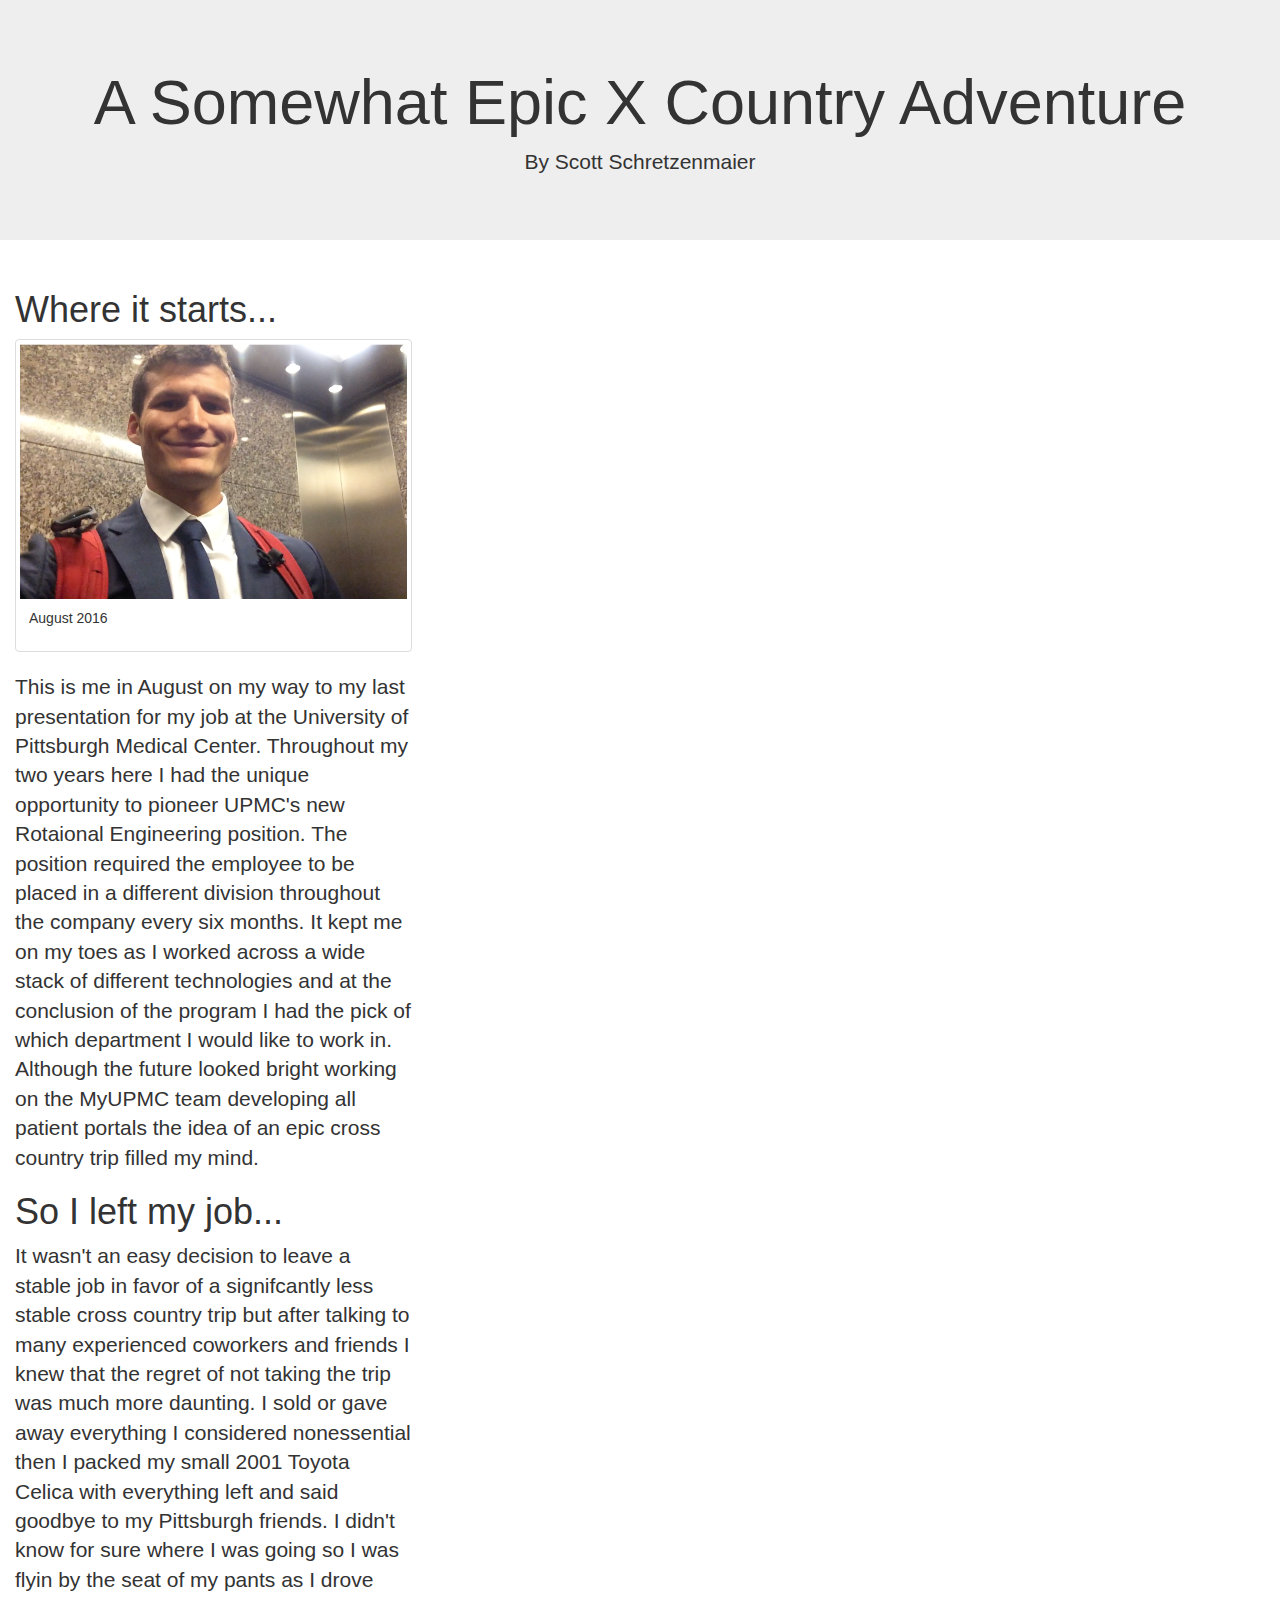
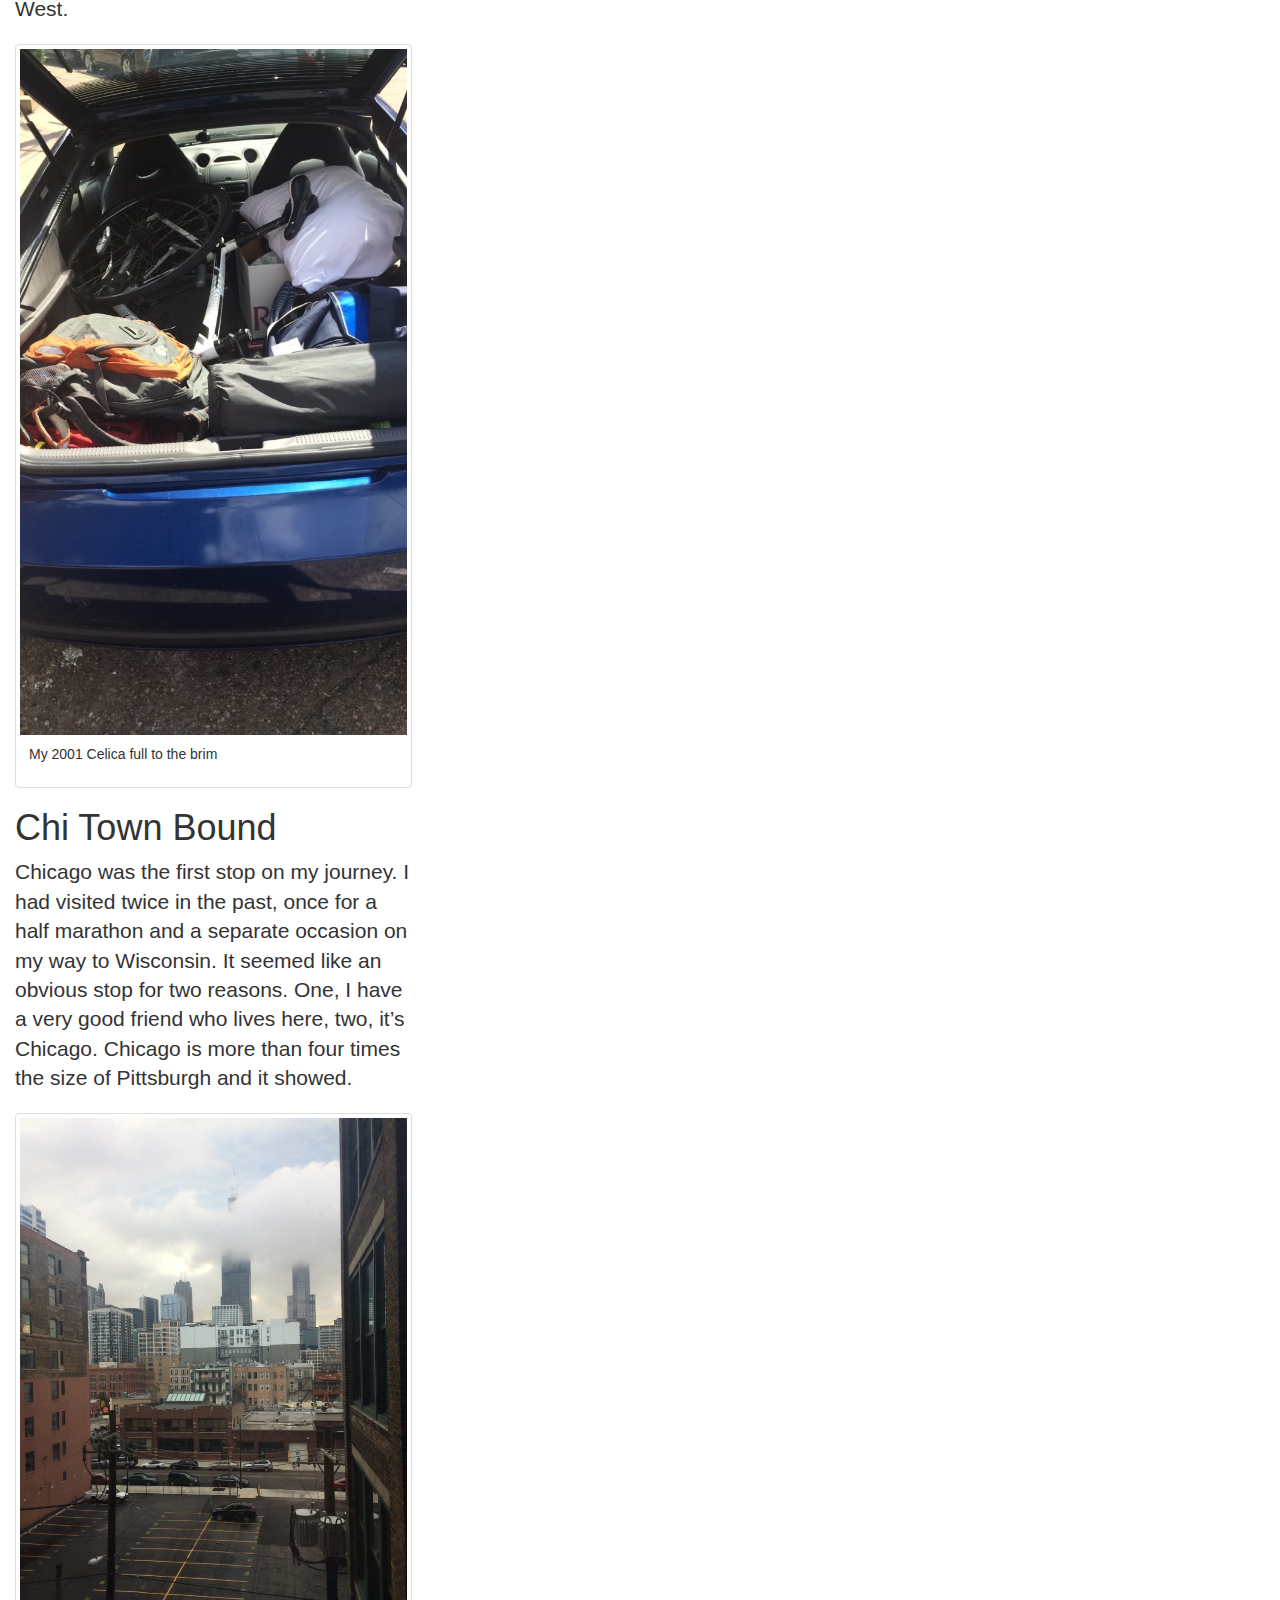
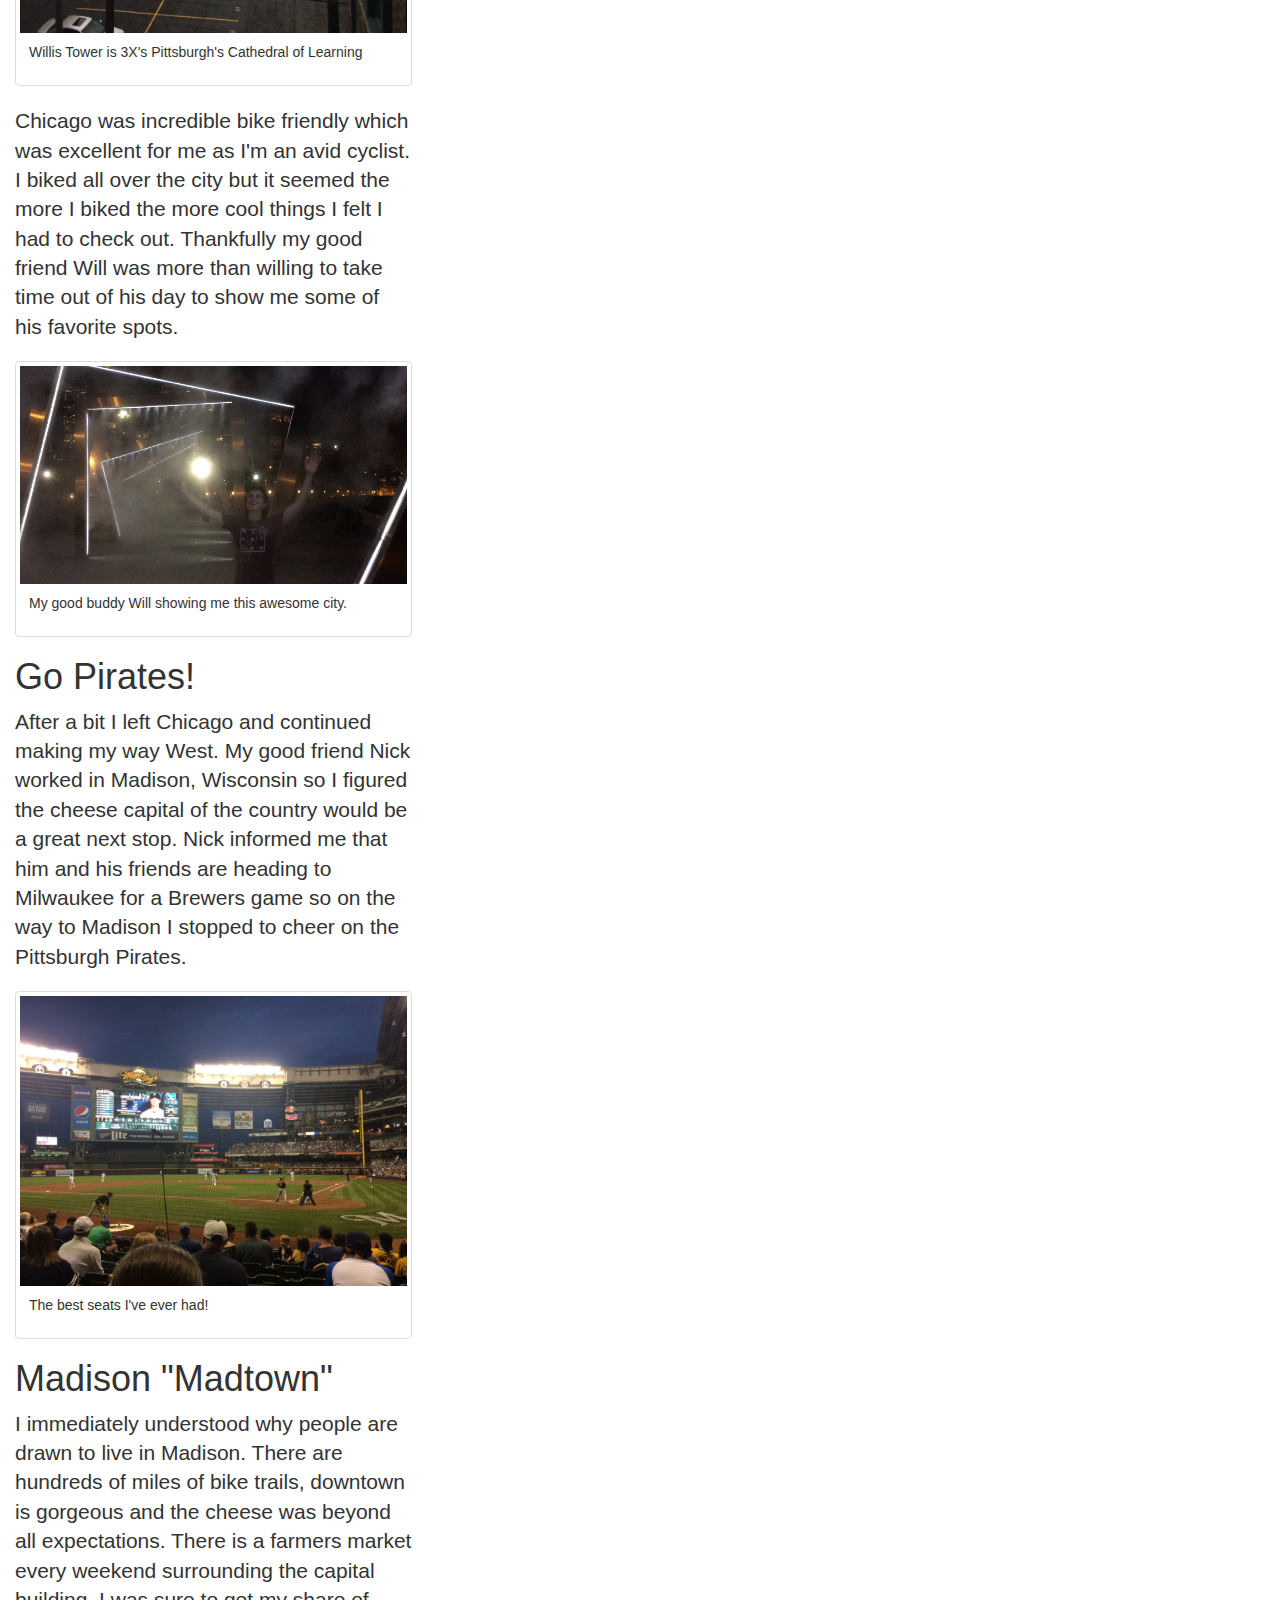
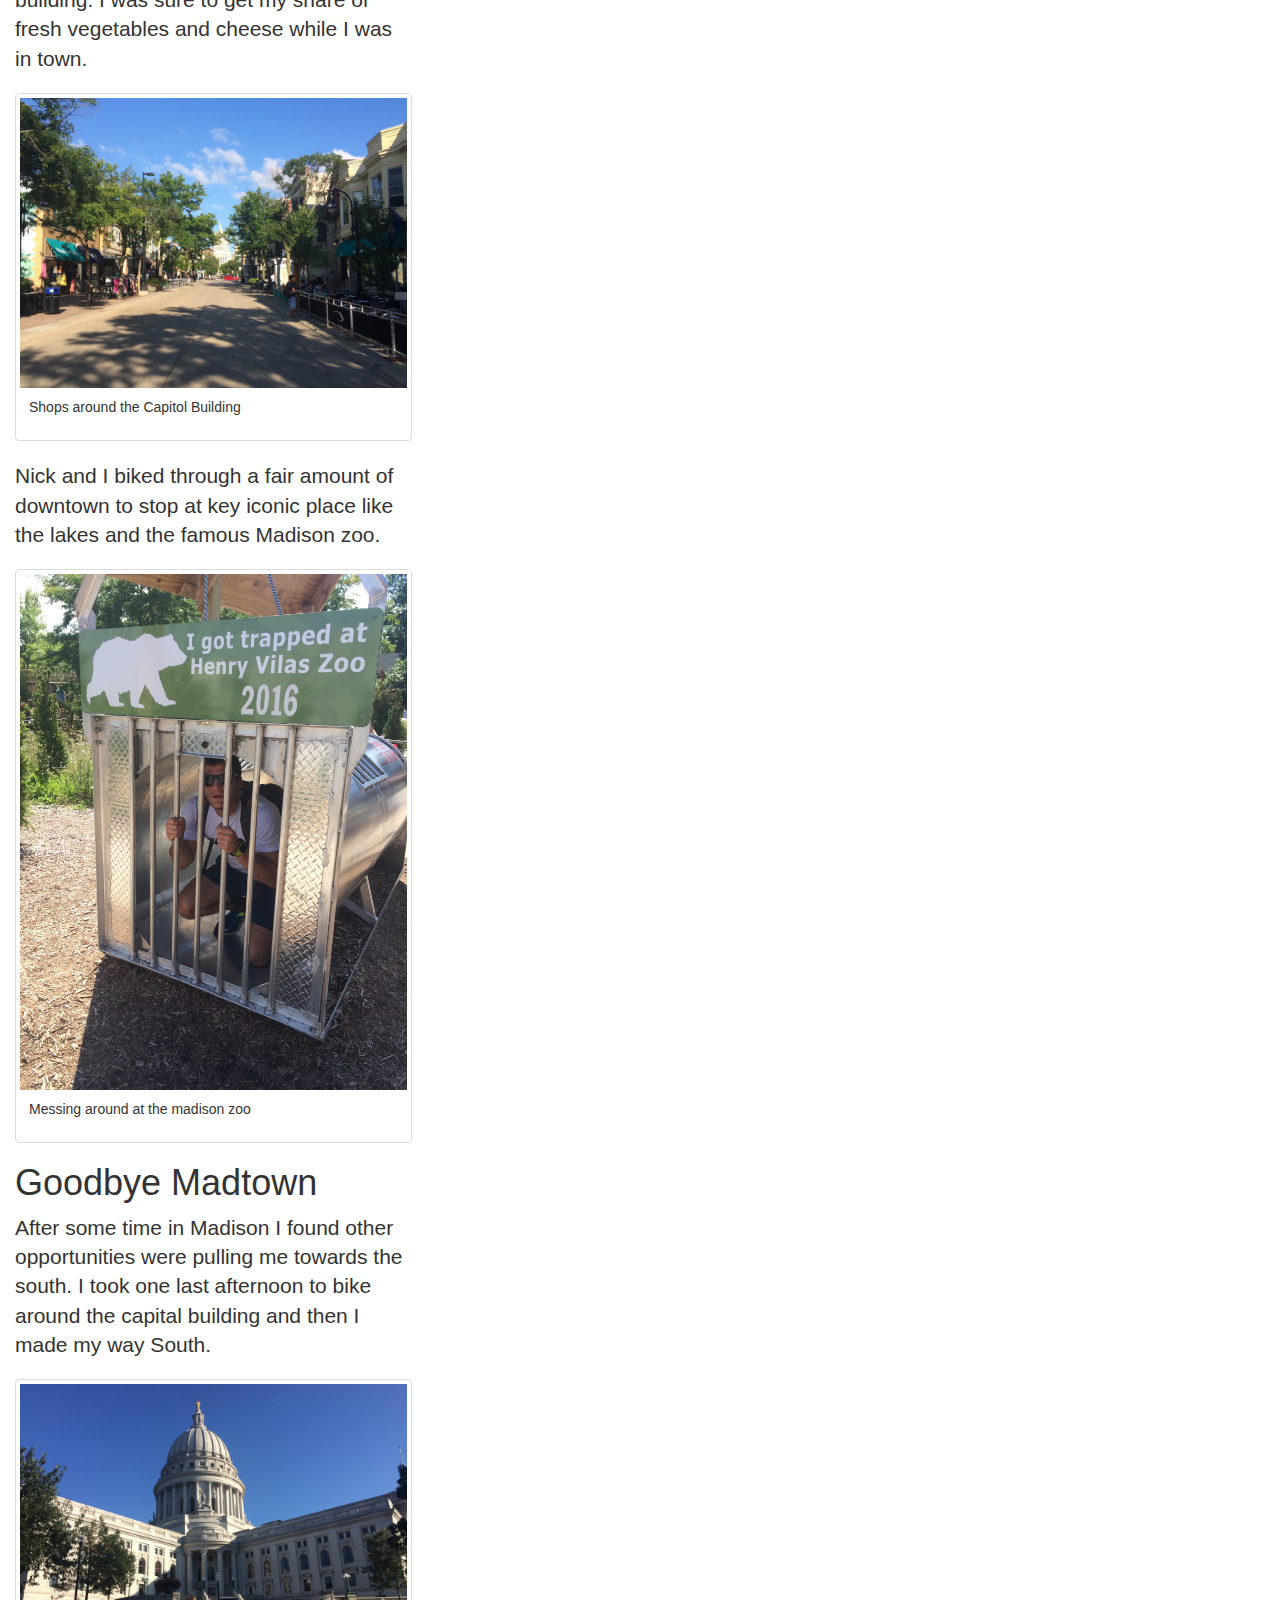
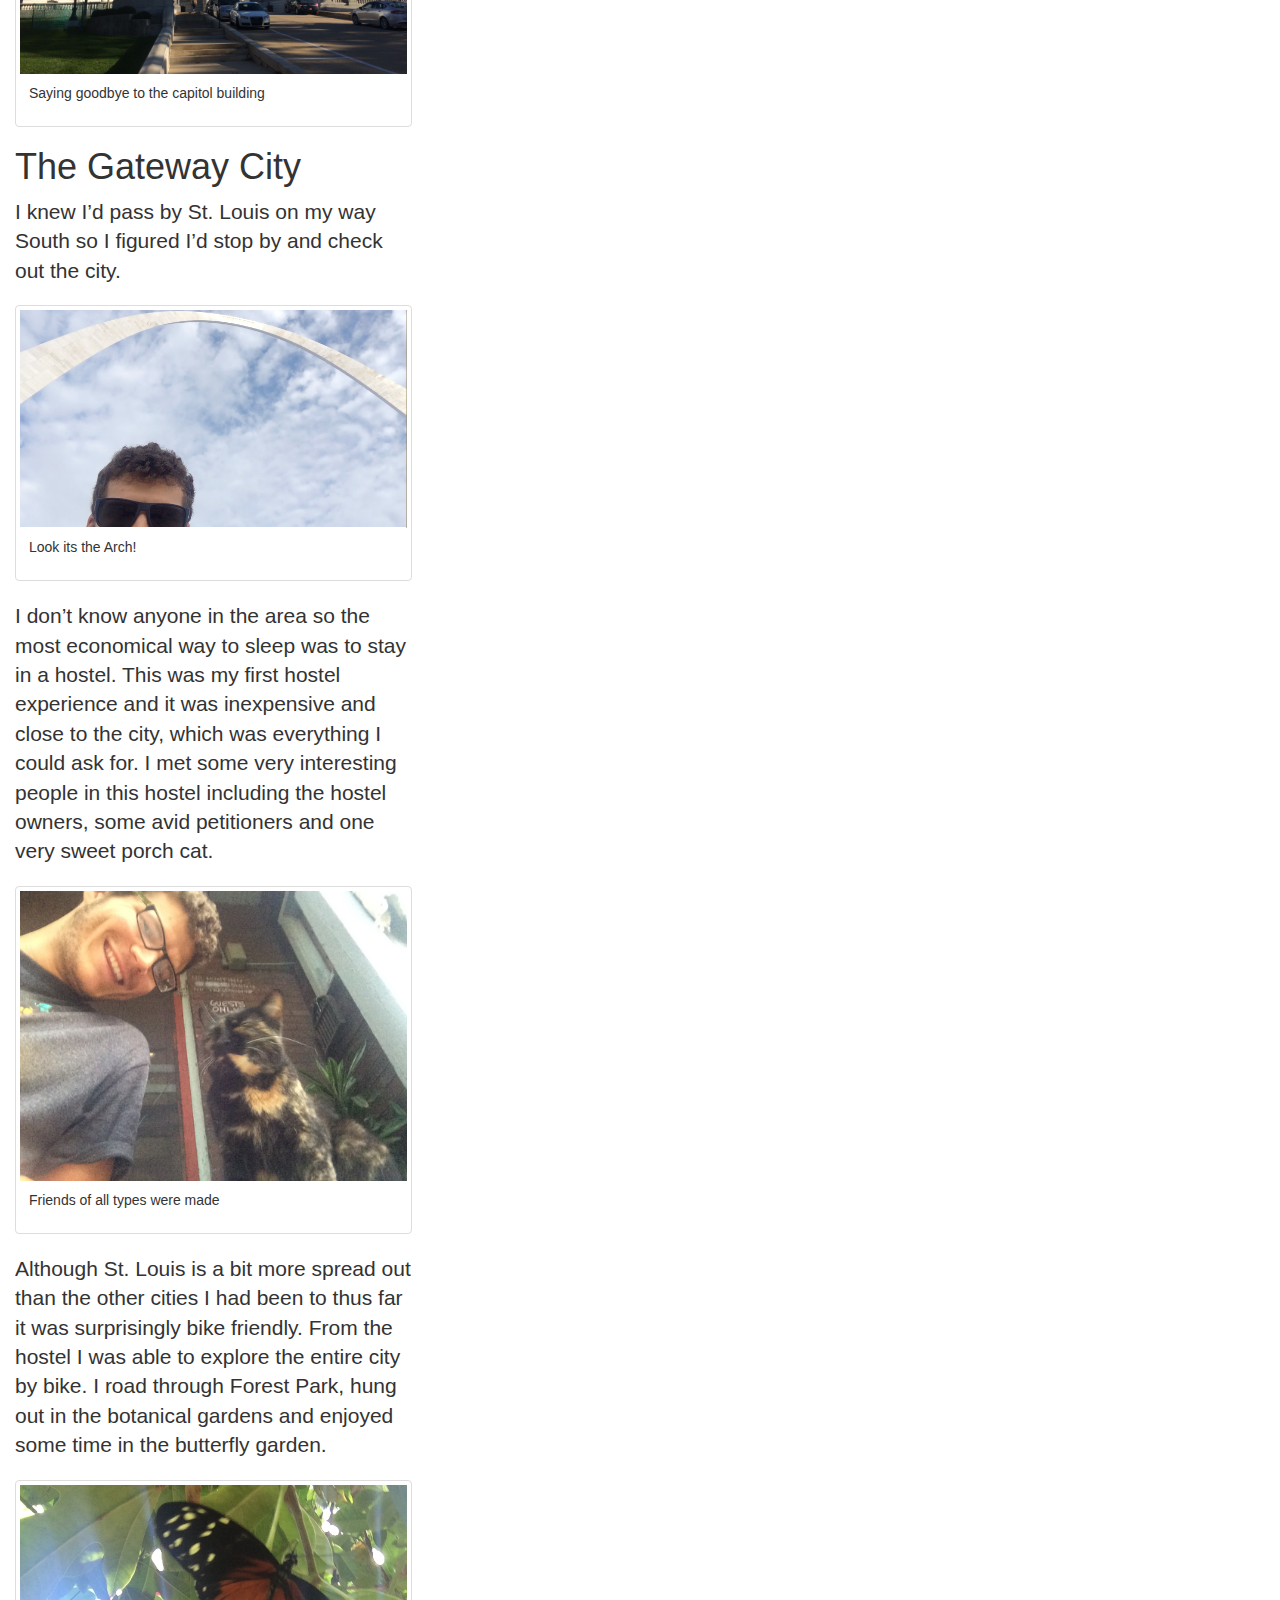
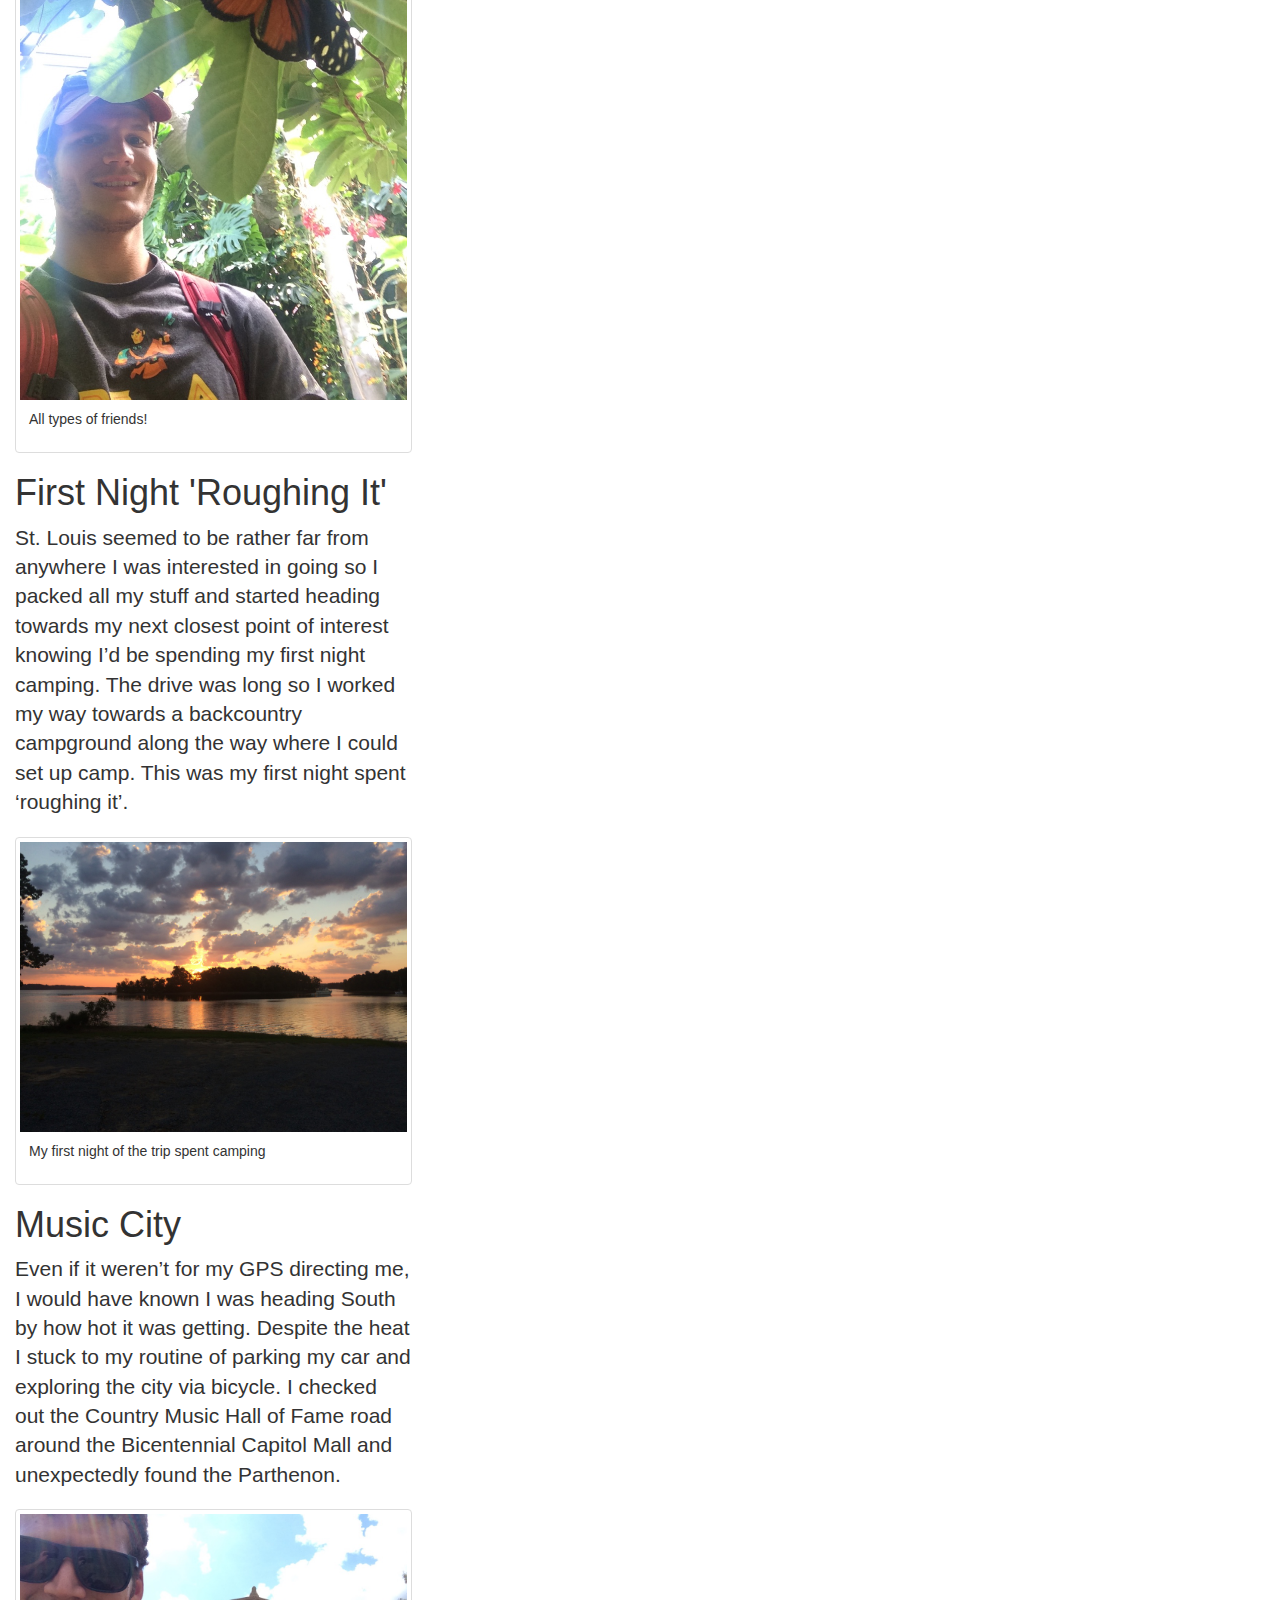
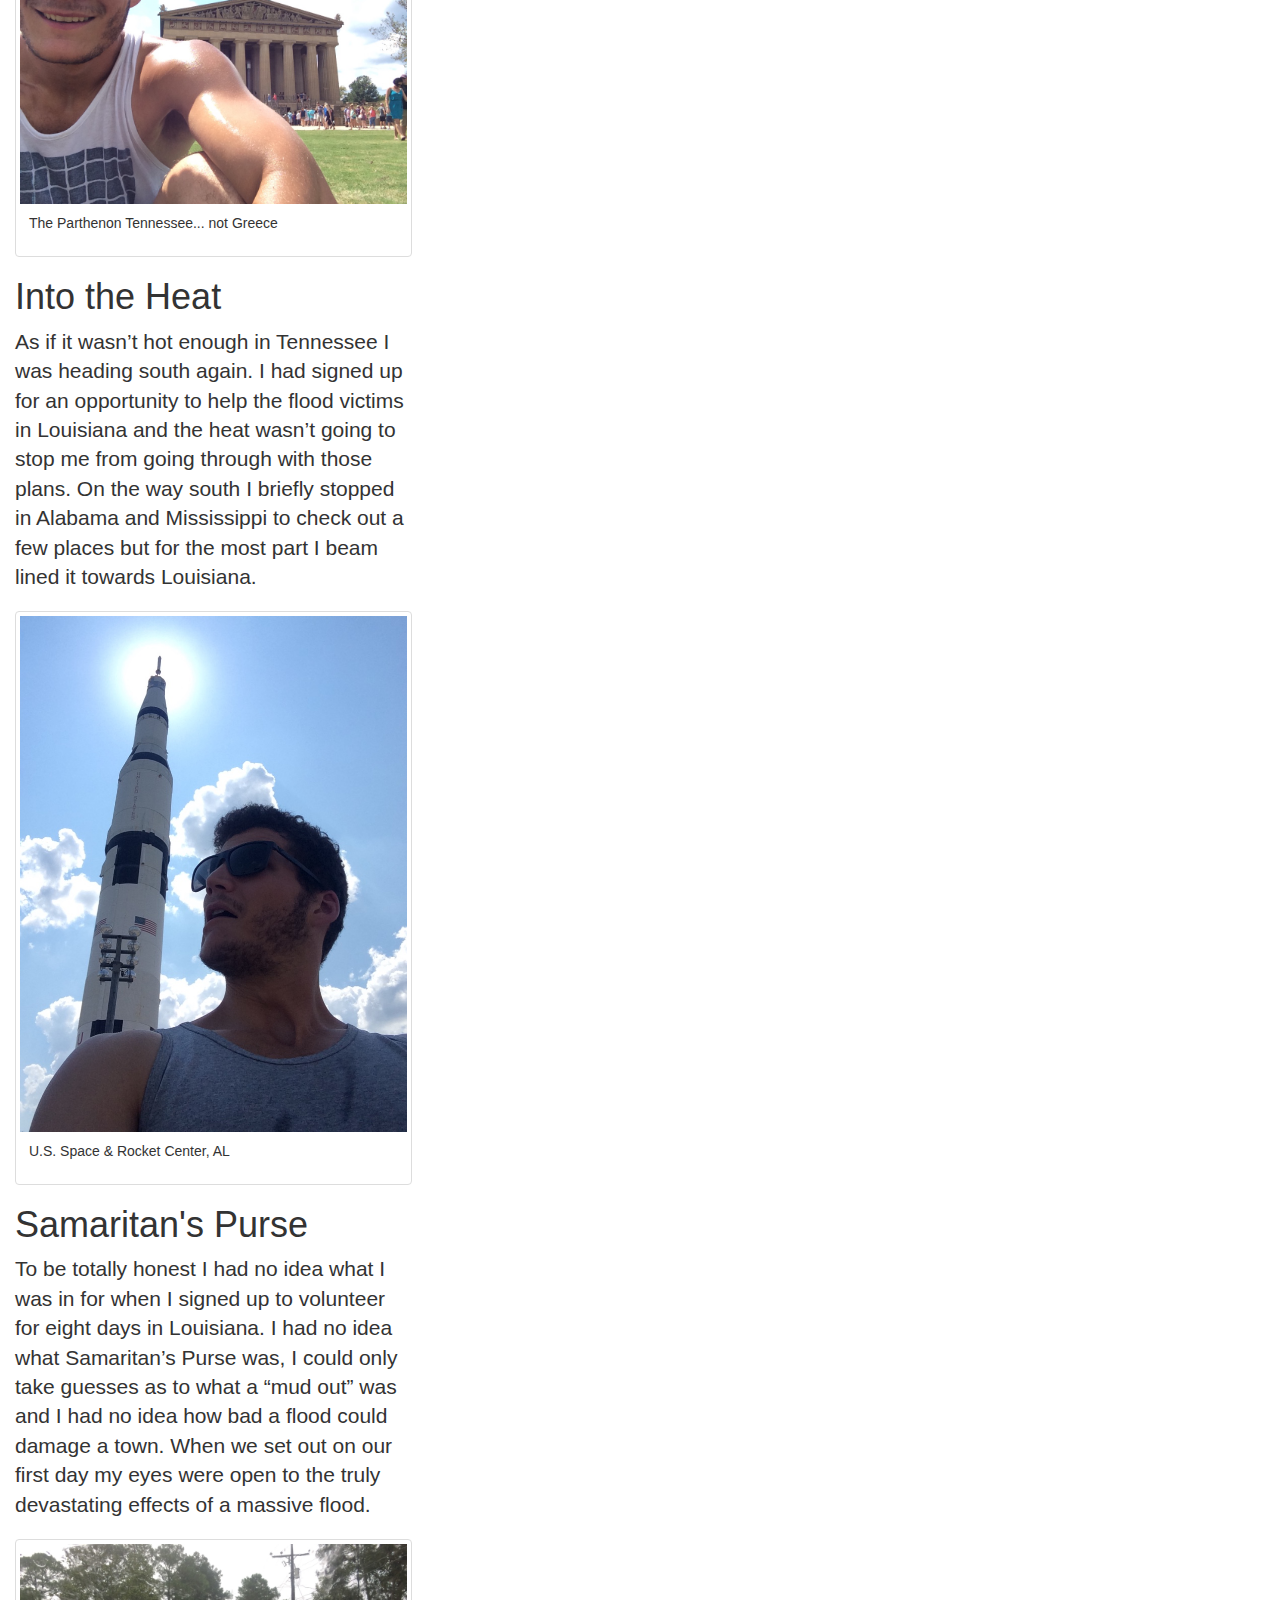
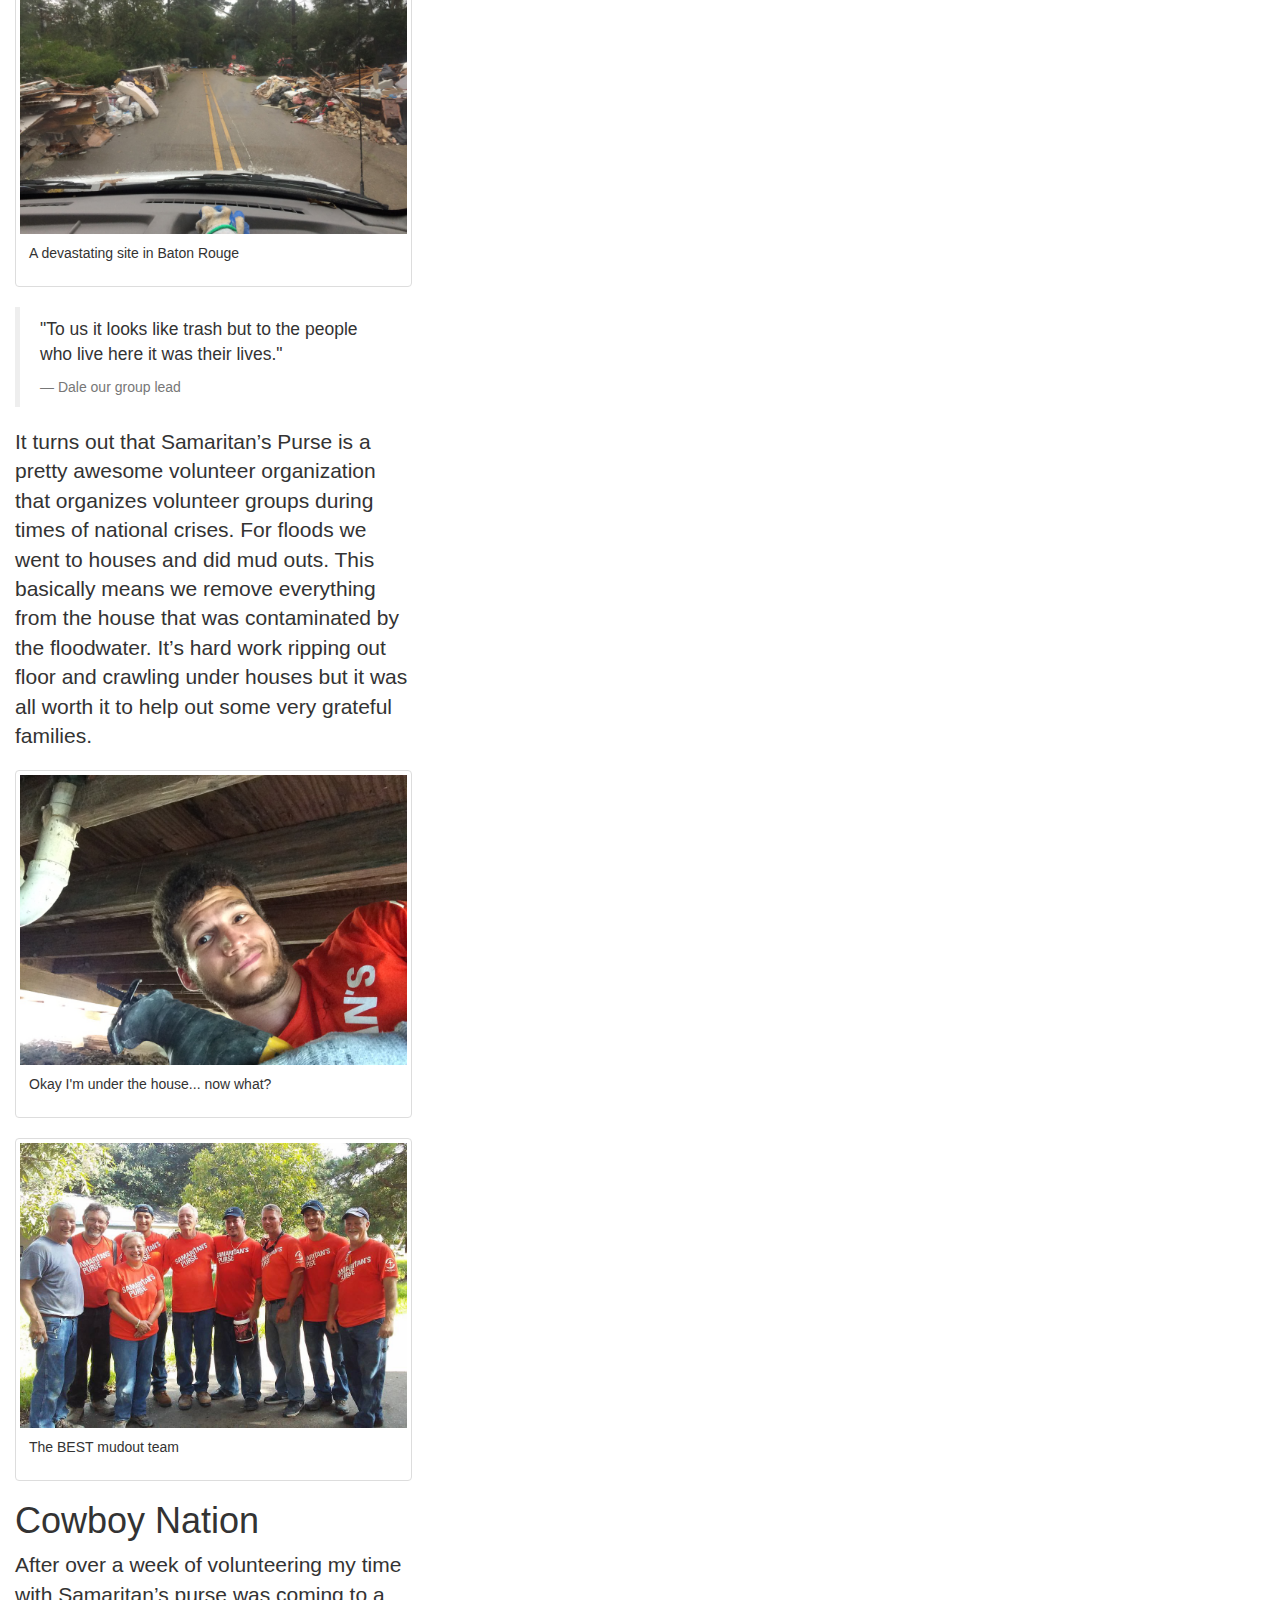
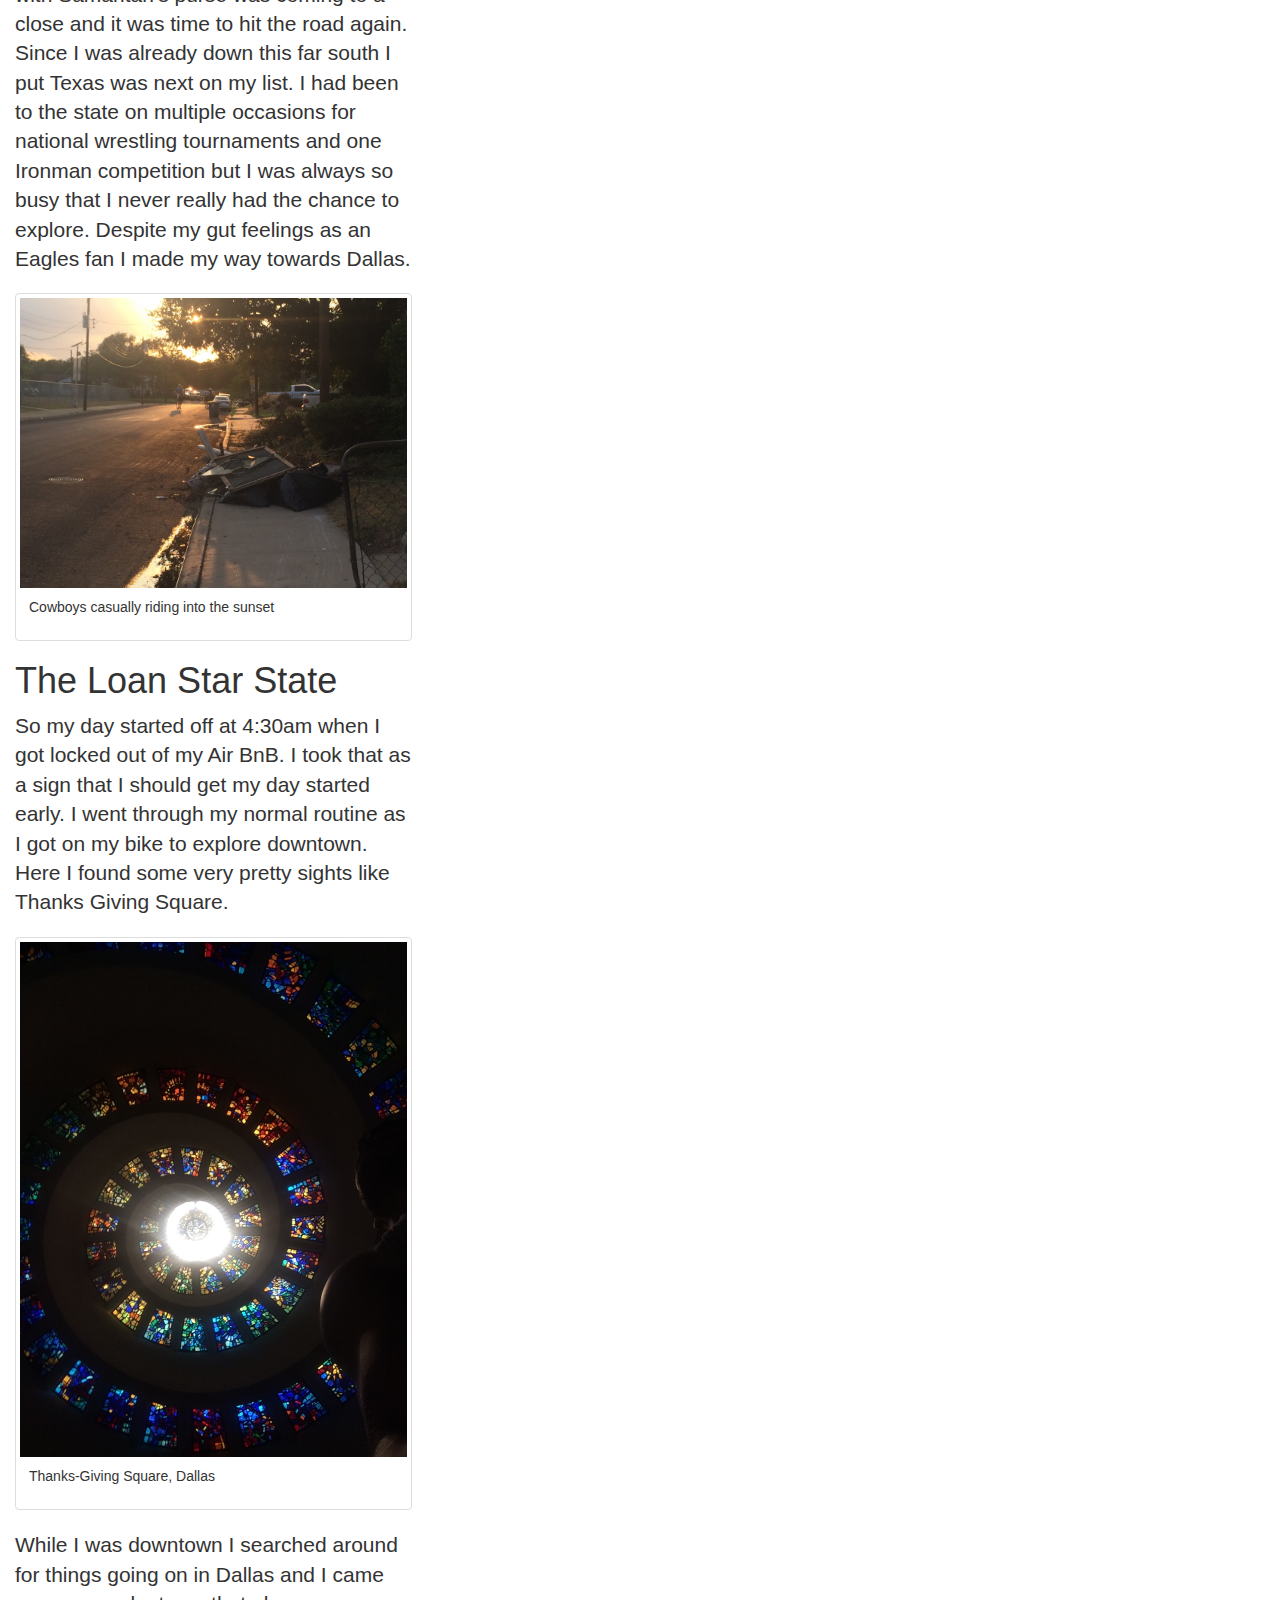
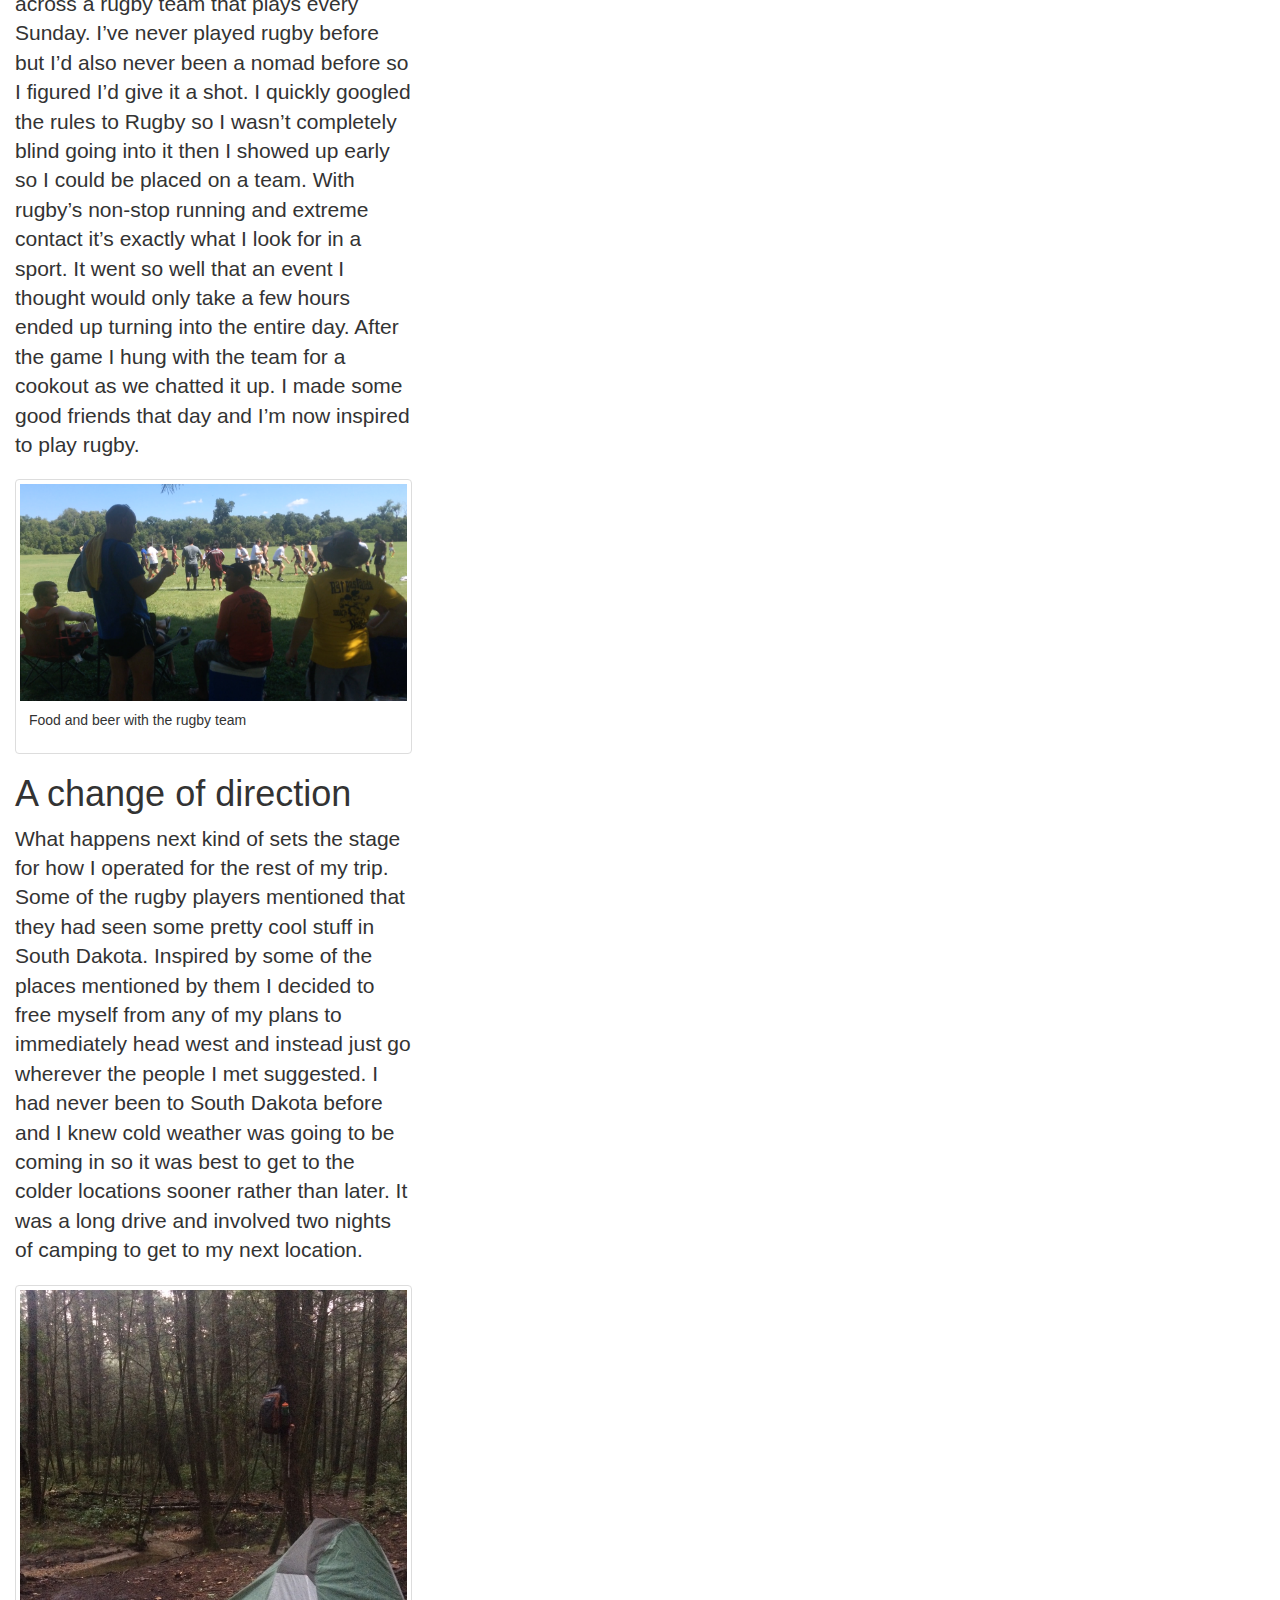
==== adventure-america.html @ 141576cf "politically correct file renames" ====
<!doctype html>
<html>

<head>
		<title>Cross Country Adventure</title>

        <!--Custom styles-->
        <link rel="stylesheet" href="american-adventure.css" >

		<link rel="stylesheet" href="https://maxcdn.bootstrapcdn.com/bootstrap/3.3.7/css/bootstrap.min.css" integrity="sha384-BVYiiSIFeK1dGmJRAkycuHAHRg32OmUcww7on3RYdg4Va+PmSTsz/K68vbdEjh4u" crossorigin="anonymous">

        <!--Lodash for debounce functions
        <script src="https://cdn.jsdelivr.net/lodash/4.17.4/lodash.min.js"></script>-->


		<script src="http://d3js.org/d3.v4.min.js"></script>
		<!-- Imported above soly for line? Need to update dependencies -->

		<script src="http://d3js.org/topojson.v1.min.js"></script>
		<!-- Condenced Files -->
		<script src="https://d3js.org/d3-array.v1.min.js"></script>
		<script src="https://d3js.org/d3-geo.v1.min.js"></script>

		<!-- Unable to use selections with transitions if this exists 
		<script src="https://d3js.org/d3-selection.v1.min.js"></script>
		-->
		<script src="https://d3js.org/d3-collection.v1.min.js"></script>
		<script src="https://d3js.org/d3-dispatch.v1.min.js"></script>
		<script src="https://d3js.org/d3-request.v1.min.js"></script> 

		<script src="https://ajax.googleapis.com/ajax/libs/angularjs/1.4.8/angular.min.js"></script>

</head>

<body ng-app="myApp" ng-controller="myCtrl">

		<div id="header-img-div" class="row">
            <div class="jumbotron text-center" >
                <div class="container">
                    <!--<img id="header-img" src="mt-header.jpg" class="img-responsive">-->
                    <h1 class="jumbotron-heading">A Somewhat Epic X Country Adventure</h1>
                    <p class="lead">By Scott Schretzenmaier </p>
                </div>
            </div>
		</div>

<div class="container-fluid">

        
		<div class="row">
				<div id="text" class="col-md-4">
					<!-- TODO: Fix Columns width so text does not move after load as it messes up path calculation
							Alternative solution is to recalculate all content heights after screen width change --> 
					<div id="Pittsburgh-Pt">
                        <h1>Where it starts...</h1>

                        <div class="thumbnail">
                            <img src="pre-trip-head-shot.png" class="img-responsive">
                            <div class="caption">
                                <p>August 2016</p>
                            </div>
                        </div>
                        
                        <p class="lead">This is me in August on my way to my last presentation for my job at the University of Pittsburgh Medical Center. Throughout my two 
                            years here I had
                            the unique opportunity to pioneer UPMC's new Rotaional Engineering position. The position required the employee to be placed in a different division
                            throughout the company every six months. It kept me on my toes as I worked across a wide stack of different technologies and at the conclusion
                            of the program I had the pick of which department I would like to work in. Although the future looked bright working on the MyUPMC team developing
                            all patient portals the idea of an epic cross country trip filled my mind.
                        </p>
                    </div>
                    <div id="Pittsburgh-Chicago-Path">
						<h1>So I left my job...</h1>

						<p class="lead"> 
                            It wasn't an easy decision to leave a stable job in favor of a signifcantly less stable cross country trip but after talking to many 
                            experienced coworkers and friends I knew that the regret of not taking the trip was much more daunting. I sold or gave away everything I 
                            considered nonessential then I packed my small 2001 Toyota Celica with everything left and said goodbye to my Pittsburgh friends. I didn't
                            know for sure where I was going so I was flyin by the seat of my pants as I drove West.  
                        
						</p>
                        <div class="thumbnail">
                            <img src="packed-car.jpg" class="img-responsive">
                            <div class="caption">
                                <p>My 2001 Celica full to the brim</p>
                            </div>
                        </div>

					</div> <!-- End Content 0 -->

					<div id="Chicago-Pt">
                        <h1>Chi Town Bound</h1>

                        <p class="lead">Chicago was the first stop on my journey. I had visited twice in the past, once for a half marathon and a separate occasion on my way to Wisconsin. It seemed like an obvious stop for two reasons. One, I have a very good friend who lives here, two, it’s Chicago. Chicago is more than four times the size of Pittsburgh and it showed. </p>
                    
                        <div class="thumbnail">
                            <img src="chicago-view.jpg" class="img-responsive">
                            <div class="caption">
                                <p>Willis Tower is 3X's Pittsburgh's Cathedral of Learning </p>
                            </div>
                        </div>

                        <p class="lead">Chicago was incredible bike friendly which was excellent for me as I'm an avid cyclist. I biked all over the city but it seemed the more I biked the more cool things I felt I had to check out. Thankfully my good friend Will was more than willing to take time out of his day to show me some of his favorite spots.  </p>
                        
                        <div class="thumbnail">
                            <img src="chicago-will.png" class="img-responsive">
                            <div class="caption">
                                <p>My good buddy Will showing me this awesome city.</p>
                            </div>
                        </div>


                    </div>
					<div id="Chicago-Madison-Path">
						<h1>Go Pirates!</h1>
						<p class="lead">
                            After a bit I left Chicago and continued making my way West. My good friend Nick worked in Madison, Wisconsin so I figured the cheese capital of the country would be a great next stop. Nick informed me that him and his friends are heading to Milwaukee for a Brewers game so on the way to Madison I stopped to cheer on the Pittsburgh Pirates.
						</p>
                        
                        <div class="thumbnail">
                            <img src="brewers-game.jpg" class="img-responsive">
                            <div class="caption">
                                <p>The best seats I've ever had!</p>
                            </div>
                        </div>

					</div> <!-- End Content 1-->

					<div id="Madison-Pt">
                        <h1>Madison "Madtown"</h1>

                        <p class="lead">
                            I immediately understood why people are drawn to live in Madison. There are hundreds of miles of bike trails, downtown is gorgeous and the cheese was beyond all expectations. There is a farmers market every weekend surrounding the capital building.  I was sure to get my share of fresh vegetables and cheese while I was in town.
                        </p>

                         <div class="thumbnail">
                            <img src="madison-city.jpg" class="img-responsive">
                            <div class="caption">
                                <p>Shops around the Capitol Building</p>
                            </div>
                        </div>

                        <p class="lead">
                            Nick and I biked through a fair amount of downtown to stop at key iconic place like the lakes and the famous Madison zoo. 
                        </p>

                        <div class="thumbnail">
                            <img src="madison-zoo.jpg" class="img-responsive">
                            <div class="caption">
                                <p>Messing around at the madison zoo </p>
                            </div>
                        </div>

                    </div>

					<div id="Madison-St-Louis-Path">
						<h1>Goodbye Madtown</h1>
						<p class="lead">
                             After some time in Madison I found other opportunities were pulling me towards the south. I took one last afternoon to bike around the capital building and then I made my way South. 
						</p>
                        <div class="thumbnail">
                            <img src="madison-capital.jpg" class="img-responsive">
                            <div class="caption">
                                <p>Saying goodbye to the capitol building</p>
                            </div>
                        </div>
                        
					</div> <!-- End Content 2-->

                    <div id="St-Louis-Pt">
                        <h1>The Gateway City</h1>
                        <p class="lead">I knew I’d pass by St. Louis on my way South so I figured I’d stop by and check out the city.  </p>

                        <div class="thumbnail">
                            <img src="st-louis-arch.png" class="img-responsive">
                            <div class="caption">
                                <p>Look its the Arch!</p>
                            </div>
                        </div>

                        <p class="lead">
                        I don’t know anyone in the area so the most economical way to sleep was to stay in a hostel. This was my first hostel experience and it was inexpensive and close to the city, which was everything I could ask for. I met some very interesting people in this hostel including the hostel owners, some avid petitioners and one very sweet porch cat. 
                        </p>

                        <div class="thumbnail">
                            <img src="st-louis-hostel-cat.jpg" class="img-responsive">
                            <div class="caption">
                                <p>Friends of all types were made</p>
                            </div>
                        </div>

                        <p class="lead">
                             Although St. Louis is a bit more spread out than the other cities I had been to thus far it was surprisingly bike friendly.  From the hostel I was able to explore the entire city by bike. I road through Forest Park, hung out in the botanical gardens and enjoyed some time in the butterfly garden. 
                        </p>

                        <div class="thumbnail">
                            <img src="st-louis-butterflies.jpg" class="img-responsive">
                            <div class="caption">
                                <p>All types of friends!</p>
                            </div>
                        </div>

                    </div>
                    <div id="St-Louis-Nashville-Path">
						<h1>First Night 'Roughing It'</h1>

						<p class="lead">
                            St. Louis seemed to be rather far from anywhere I was interested in going so I packed all my stuff and started heading towards my next closest point of interest knowing I’d be spending my first night camping. The drive was long so I worked my way towards a backcountry campground along the way where I could set up camp. This was my first night spent ‘roughing it’.
                        </p>

                        <div class="thumbnail">
                            <img src="camping-kentucky.jpg" class="img-responsive">
                            <div class="caption">
                                <p>My first night of the trip spent camping </p>
                            </div>
                        </div>


					</div> <!-- End Content 3-->

                    <div id="Nashville-Pt">
                        <h1>Music City</h1>

                        <p class="lead">
                        Even if it weren’t for my GPS directing me, I would have known I was heading South by how hot it was getting. Despite the heat I stuck to my routine of parking my car and exploring the city via bicycle. I checked out the Country Music Hall of Fame road around the Bicentennial Capitol Mall and unexpectedly found the Parthenon.
                        </p>
                        <div class="thumbnail">
                            <img src="nashville-parthenon.jpg" class="img-responsive">
                            <div class="caption">
                                <p>The Parthenon Tennessee... not Greece </p>
                            </div>
                        </div>

                    </div>

					<div id="Nashville-Baton-Rouge-Path">
						<h1>Into the Heat</h1>

						<p class="lead">
                            As if it wasn’t hot enough in Tennessee I was heading south again. I had signed up for an opportunity to help the flood victims in Louisiana and the heat wasn’t going to stop me from going through with those plans. On the way south I briefly stopped in Alabama and Mississippi to check out a few places but for the most part I beam lined it towards Louisiana. 
                        </p>

                        <div class="thumbnail">
                            <img src="huntsville-alabama.jpg" class="img-responsive">
                            <div class="caption">
                                <p>U.S. Space & Rocket Center, AL</p>
                            </div>
                        </div>
					</div> <!-- End Content 3-->

                    <div id="Baton-Rouge-Pt">

                        <h1>Samaritan's Purse</h1>
                        <p class="lead">
                            To be totally honest I had no idea what I was in for when I signed up to volunteer for eight days in Louisiana. I had no idea what Samaritan’s Purse was, I could only take guesses as to what a “mud out” was and I had no idea how bad a flood could damage a town. When we set out on our first day my eyes were open to the truly devastating effects of a massive flood. 
                        </p>
                     
                        <div class="thumbnail">
                            <img src="baton-rouge-trash-piles.jpg" class="img-responsive">
                            <div class="caption">
                                <p>A devastating site in Baton Rouge</p>
                            </div>
                        </div>

                        <blockquote>
                            <p>"To us it looks like trash but to the people who live here it was their lives."</p>
                            <footer>Dale our group lead</footer>
                        </blockquote>

                        <p class="lead">
                            It turns out that Samaritan’s Purse is a pretty awesome volunteer organization that organizes volunteer groups during times of national crises. For floods we went to houses and did mud outs. This basically means we remove everything from the house that was contaminated by the floodwater. It’s hard work ripping out floor and crawling under houses but it was all worth it to help out some very grateful families.
                        </p>
                        <div class="thumbnail">
                            <img src="under-the-house.jpg" class="img-responsive">
                            <div class="caption">
                                <p>Okay I'm under the house... now what? </p>
                            </div>
                        </div>

                        <div class="thumbnail">
                            <img src="samaritans-purse-group.jpg" class="img-responsive">
                            <div class="caption">
                                <p>The BEST mudout team </p>
                            </div>
                        </div>


                    </div>

					<div id="Baton-Rouge-Dallas-Path">
						<h1>Cowboy Nation </h1>

						<p class="lead">
                            After over a week of volunteering my time with Samaritan’s purse was coming to a close and it was time to hit the road again. Since I was already down this far south I put Texas was next on my list. I had been to the state on multiple occasions for national wrestling tournaments and one Ironman competition but I was always so busy that I never really had the chance to explore. Despite my gut feelings as an Eagles fan I made my way towards Dallas. 
						</p>

                        
                        <div class="thumbnail">
                            <img src="cowboys.jpg" class="img-responsive">
                            <div class="caption">
                                <p>Cowboys casually riding into the sunset </p>
                            </div>
                        </div>

                        <!--<div class="thumbnail">
                            <img src="baton-rouge-texas.png" class="img-responsive">
                            <div class="caption">
                                <p>Driving into Cowboy Territory </p>
                            </div>
                        </div>-->
					</div> <!-- End Content 4-->


                    <div id="Dallas-Pt">
                        <h1>The Loan Star State</h1>
                        <p class="lead">
                            So my day started off at 4:30am when I got locked out of my Air BnB. I took that as a sign that I should get my day started early. I went through my normal routine as I got on my bike to explore downtown. Here I found some very pretty sights like Thanks Giving Square. 
                        </p>
                        <div class="thumbnail">
                            <img src="dallas.jpg" class="img-responsive">
                            <div class="caption">
                                <p>Thanks-Giving Square, Dallas </p>
                            </div>
                        </div>
                        

                        <p class="lead">
                            While I was downtown I searched around for things going on in Dallas and I came across a rugby team that plays every Sunday. I’ve never played rugby before but I’d also never been a nomad before so I figured I’d give it a shot. I quickly googled the rules to Rugby so I wasn’t completely blind going into it then I showed up early so I could be placed on a team. With rugby’s non-stop running and extreme contact it’s exactly what I look for in a sport. It went so well that an event I thought would only take a few hours ended up turning into the entire day. After the game I hung with the team for a cookout as we chatted it up. I made some good friends that day and I’m now inspired to play rugby.
                        </p>
                        
                        <div class="thumbnail">
                            <img src="rugby.png" class="img-responsive">
                            <div class="caption">
                                <p>Food and beer with the rugby team </p>
                            </div>
                        </div>
                        


                    </div>

					<div id="Dallas-South-Dekota-Path">
						<h1>A change of direction</h1>
						<p class="lead">
                What happens next kind of sets the stage for how I operated for the rest of my trip. Some of the rugby players mentioned that they had seen some pretty cool stuff in South Dakota. Inspired by some of the places mentioned by them I decided to free myself from any of my plans to immediately head west and instead just go wherever the people I met suggested. I had never been to South Dakota before and I knew cold weather was going to be coming in so it was best to get to the colder locations sooner rather than later. It was a long drive and involved two nights of camping to get to my next location.						
                </p>
                        <div class="thumbnail">
                            <img src="camping-woods.jpg" class="img-responsive">
                            <div class="caption">
                                <p>Campsite before sunset </p>
                            </div>
                        </div>
               
                        <p class="lead">
                            A drive like this is long and I wouldn’t recommend it. To keep myself sane I used podcasts and the constant reminder that self driving cars will make a trip like this signficianlty easier for future generations.
                            </p>

                        <div class="thumbnail">
                            <img src="camping-to-badlands.png" class="img-responsive">
                            <div class="caption">
                                <p>Camping by the water... It's all about the little things</p>
                            </div>
                        </div>
					</div> <!-- End Content 5-->

                    <div id="South-Dekota-Pt">
                        
                        <h1>South Dakota</h1>
                        
                        <p class="lead">
                            So after two days of driving my GPS lead me here.  
                        </p>

                        <div class="thumbnail">
                            <img src="middle-of-anywhere.jpg" class="img-responsive">
                            <div class="caption">
                                <p>I drove all day for this?</p>
                            </div>
                        </div>

                        <p class="lead">
                            Thankfully I had an old fashion map and it turns out my gps was only 15 minutes off of my desired location, really not bad for technology when you think about it.   
                        </p>

                        <h2>
                            The Badlands!
                        </h2>
<div class="thumbnail">
                            <img src="badlands-1.jpg" class="img-responsive">
                            <div class="caption">
                                <p>The actual badlands</p>
                            </div>
                        </div>
                        <p class="lead">
                            One of the rugby players in Texas had mentioned that he had been to place called The Badlands in South Dakota. He said it was one of those things you had to see for yourself to understand how incredible it was. When I arrived there I understood exactly what he meant. I stocked up on water and calories then went hiking through the seemingly endless the crevasses in the earth. 
                        </p>

                        

                        <div class="thumbnail">
                            <img src="hiking-badlands.jpg" class="img-responsive">
                            <div class="caption">
                                <p>Incredible hiking weather</p>
                            </div>
                        </div>
                        
                        <div class="thumbnail">
                            <img src="camping-badlands.jpg" class="img-responsive">
                            <div class="caption">
                                <p>Camping in the badlands</p>
                            </div>
                        </div>

                        <div class="thumbnail">
                            <img src="sunrise-badlands.jpg" class="img-responsive">
                            <div class="caption">
                                <p>Woke up to this great sunrise</p>
                            </div>
                        </div>

                        <h2>Mt. Rushmore </h2>

                        
                        <div class="thumbnail">
                            <img src="mt-rushmore.jpg" class="img-responsive">
                            <div class="caption">
                                <p>The legindary Mt. Rushmore</p>
                            </div>
                        </div>

                        <p class="lead">
                            Conveniently right outside of the badlands is Mt. Rushmore and stopping there was a no brainer. What I didn’t expect is to find a campsite directly behind the mountain. I set up camp there and met a bunch of climbers who ended up being great to climbing and hiking companions.  
                        </p>

                        <div class="thumbnail">
                            <img src="climbing-south-dekota.jpg" class="img-responsive">
                            <div class="caption">
                                <p>Climbing behind Mt. Rushmore</p>
                            </div>
                        </div>
                        
                        
                        <h2>Needles Highway </h2>

                        <p class="lead">
                            In conversation with my new climbing friends it was brought to my attention that not only is needles highway a beautiful scenic route for driving and hiking but also that there was a local climbing community gathering by the major spires. We all decided to go our separate ways for the day and then meet up at the spires for the climbing event. 
                        </p>

                        <div class="thumbnail">
                            <img src="hiking-needles-highway.jpg" class="img-responsive">
                            <div class="caption">
                                <p>Hiking off needles highway</p>
                            </div>
                        </div>

                        <p class="lead">
                            The climbing group meeting there was celebrating the quickly approaching Halloween. The idea was that they would dress in costumes then climb the spires with pumpkins attached them. Once at the top they carved the pumpkin and put their headlamps inside it to allow the jack-o’-lantern to safely glow all night. What an awesome idea!
                        </p>
                        <div class="thumbnail">
                            <img src="south-dekota-climbing-on-point.jpg" class="img-responsive">
                            <div class="caption">
                                <p>South Dekota climbing community is on point</p>
                            </div>
                        </div>

                    </div>
                    
					<div id="South-Dekota-Rocky-Mountains-Path">
						<h1>Heading to Colorado</h1>

                        <p class="lead">
Some of the climbers invited myself and the other campers to a Halloween celebration they were having at a cavers house. The person who lived at the house was a spelunker throughout Wind Cave. In the spirit of their profession they built a cardboard tunnel maze / house of terror in their garage. It was an extremely clever use of resources and surprisingly spooky to go through. Although I really enjoyed hanging with my new friends it had also inspired me to hanging do some more intense climbing and the Colorado Rockies were calling my name.  
						</p>

                        <div class="thumbnail">
                            <img src="spooky-house.png" class="img-responsive">
                            <div class="caption">
                                <p>I swear it was spookier inside</p>
                            </div>
                        </div>
					</div> <!-- End Content 6-->
					<div id="Rocky-Mountains-Pt">
						<h1>Mountaineering Time</h1>

                        <p class="lead">
                        I had heard of the legendary Colorado 14ers before. In fact I had even reached the 14,000 foot summit at Mt. of the Holy Cross a year before, but that was in summer time. I was about to embark into the Colorado Rockies in November with winter at the verge of breaking in. I fully understood that the situation was by no means favorable but that wasn’t going to deter me. I decided I was going to climb Colorado 14ers until the winter kicked me out. 
                        </p>

                        <div class="thumbnail">
                        <img src="mountaineering-1.jpg" class="img-responsive">
                            <div class="caption">
                                <p>Really in my element</p>
                            </div>
                        </div>
                        

					</div> <!-- End Rocky Point-->
                    <div id="Rocky-Mountains-Telluride-Path">
						<h1>Through the Rockies</h1>

                        <p class="lead">
                            I made my way though the Rockies over the next four weeks climbing up 14,000 foot peaks just about every day.  Although it was sometimes pretty grueling climbing up steep terrain through some bone chilling winds the main objective was beautifully binary. I climb up hill until I was reach the top and then I’d turn around go back down. 
                        </p>

                        <!--<div class="thumbnail">
                        <img src="mountaineering-2.jpg" class="img-responsive">
                            <div class="caption">
                                <p>I swear it was spookier inside</p>
                            </div>
                        </div>-->
                        <div class="thumbnail">
                            <img src="mountaineering-5.jpg" class="img-responsive">
                            <div class="caption">
                                <p>Climbing to new heights</p>
                            </div>
                        </div>

                        <div class="thumbnail">
                            <img src="mountaineering-3.jpg" class="img-responsive">
                            <div class="caption">
                                <p>Fog made things interesting</p>
                            </div>
                        </div>
                        <div class="thumbnail">
                            <img src="mountaineering-8.jpg" class="img-responsive">
                            <div class="caption">
                                <p>On top of the world</p>
                            </div>
                        </div>

                        <div class="thumbnail">
                            <img src="math-kyle.jpg" class="img-responsive">
                            <div class="caption">
                                <p>My buddy Kyle and I on Mt. Elbert</p>
                            </div>
                        </div>

                        <div class="thumbnail">
                            <img src="mountaineering-goat.jpg" class="img-responsive">
                            <div class="caption">
                                <p>Watch out for Goats!</p>
                            </div>
                        </div>
                        <div class="thumbnail">
                            <img src="mountaineering-6.jpg" class="img-responsive">
                            <div class="caption">
                                <p>Endlessly climbing through mountains</p>
                            </div>
                        </div>
                        
                        <div class="thumbnail">
                        <img src="mountaineering-7.jpg" class="img-responsive">
                            <div class="caption">
                                <p>It's hard to imagine how I got sick</p>
                            </div>
                        </div>

					
					</div> <!-- End Badlands - RM - path -->
                    <div id="Telluride-Pt">
						<h1>A small speedbump</h1>

                        <p clas="lead">
                            I was riding high for a while but all good things have to comet o an end. I assumed the snow would be the reason I couldn’t go on but sometime during my 23 14,000 foot summits I caught a cold.  I pushed through it for a bit but on my last weekend in Colorado a new friend talked me out of attempting a rather risky climb while I was sick. 
                        </p>
                        <div class="thumbnail">
                            <img src="getting-sick.jpg" class="img-responsive">
                            <div class="caption">
                                <p>Getting sick is never fun</p>
                            </div>
                        </div>
						
					</div> <!-- End Badlands - RM - path -->

                    <div id="Telluride-Utah-Path">
						<h1>Packing Out</h1>


						<p class="lead">
                            There wasn't too much time to rest, I had plans to meet a friend in Utah. So I packed up my climbing gear and started heading West again. 
						</p>

                        <div class="thumbnail">
                            <img src="leaving-the-rockies.jpg" class="img-responsive">
                            <div class="caption">
                                <p>Goodbye for now mountains</p>
                            </div>
                        </div>
					</div> <!-- End Badlands - RM - path -->
					<div id="Utah-Pt">
                        <h1>Utah</h1>
                        <p class="lead">
                            My friend from Pittsburgh and I planned on meeting out in Utah to go explore the many unbelievable sites across the state. I had been excited to make it to Utah since I started my trip and the entire state really lived up to my expectations.
                        </p>
						<h2>Hanging in Bryce</h2>
                        <p class="lead">
                            Since Chelsie was only visiting for a short period of time I let her pick what spots we went to. Based on her itinerary we went to Bryce Canyon to do some sight seeing and light hiking.  The slot canyons in Bryce reminded me of the endless canyons at the Badlands. Our timing seemed to be on point to as we got as that night there was a supper moon that we got to watch rise over the canyon. 
                        </p>
                         <div class="thumbnail">
                            <img src="bryce-canyon.jpg" class="img-responsive">
                            <div class="caption">
                                <p>Chels and I killing it</p>
                            </div>
                        </div>

                        <h2>Zion N. P. </h2>
                        <p class="lead">
                            Our stay in Zion was a little less comfortable then our time in Bryce. In less than seven hours we managed to hike up to emerald pools as well as up both the east and west rim trails. The effort was rewarded with an amazing view from angles landing. Things did get a little tricky navigating the west rim to our campsite in the dark without a map or really any idea as to where we were going.  
                        </p>
                        <div class="thumbnail">
                            <img src="angles-landing.jpg" class="img-responsive">
                            <div class="caption">
                                <p>Angels Landing</p>
                            </div>
                        </div>
                        <div class="thumbnail">
                            <img src="camping-zion.jpg" class="img-responsive">
                            <div class="caption">
                                <p>We only got kind of lost</p>
                            </div>
                        </div>

					</div> <!-- End Content 7-->
                    

                    <div id="Utah-Las-Vegas-Path">
						<h1>Hoover Dam</h1>

						<p class="lead">
                            Eventually Chelsie needed to fly back to Pittsburgh so I dropped her off at the airport and made my way to Nevada. This was again another place I’d never been but I was excited to see what places the desert had to offer. On the way there I stopped at the Hoover Dam to see this incredible feat of engineering.  
						</p>

                        <div class="thumbnail">
                            <img src="hoover-dam.jpg" class="img-responsive">
                            <div class="caption">
                                <p>Dam</p>
                            </div>
                        </div>
					</div> <!-- End Badlands - RM - path -->
                    <div id="Las-Vegas-Pt">
                        <h1>Las Vegas... Kind of</h1>
                        <p class="lead">
                            In Nevada I stopped in Las Vegas, well sort of. I drove towards it but I was more intrigued by the surrounding parks than the city itself. After stopping at a visitors center I planned my whole trip around the area. 
                        </p>
						<h2>Valley of Fire </h2>
                        <p class="lead">
                            Valley of Fire is notorious for its red sandy rocks that cover the landscapes. When I was hear I felt like I was on a different planet. 
						</p>
                        <div class="thumbnail">
                            <img src="valley-of-fire.jpg" class="img-responsive">
                            <div class="caption">
                                <p>Elephant Rock</p>
                            </div>
                        </div>

                        

                        <h2>Red Rock Canyon </h2>
                        <p class="lead">
                            I chose the most challenging hike available at Red Rock Canyon in order to get the best view possible. In Colorado I found that climbing to the top of peaks is my favorite type of hike. The hike was listed as challenging but after all that time in the mountains my difficulty scale was slightly skewed.
                        </p>

                        <div class="thumbnail">
                            <img src="red-rock-canyon.jpg" class="img-responsive">
                            <div class="caption">
                                <p>Turtlehead Peak</p>
                            </div>
                        </div>

					</div> <!-- End Content 7-->

                    <div id="Las-Vegas-San-Francisco-Path">
						<h1>Pioneer Saloon</h1>

                        <p class="lead">
                            As I was leaving Red Rock Canyon I met some fellow hikers who recommended that I stop at the Pioneer Saloon on my way west. It was on the way and I was starving (possibly literally) so I gave it a shot. It was a dive bar in the middle of nowhere with the most interesting group of characters I had ever seen. It was also karaoke night and when I walked in the bar tender was singing a song as she took my order. I was very impressed. 						
                        </p>

                        <div class="thumbnail">
                            <img src="pioneer-saloon.png" class="img-responsive">
                            <div class="caption">
                                <p>This was something else</p>
                            </div>
                        </div>

                        <p class="lead">
                            I left the saloon in route to California where I had big plans in mind.
						</p>
					</div> <!-- End Badlands - RM - path -->
                    <div id="San-Francisco-Pt">
						<h1>San Francisco </h1>
                        
                        <p class="lead">
                            I got to San Francisco with an ambitious plan in mind. My dad was flying into San Diego to visit family in 4 days. I had done some quick research and discovered the Pacific Coast bike route from San Francisco to San Diego was around 600 miles long. A ride like that could be done rather comfortably in 6 or 7 days so I figured I’d do it in 4. Without much time to prepare I parked my car and set out on my bike into San Diego on bike. At midnight I started my trek by crossing the Golden Gate Bridge and heading south.                       </p>

                        <div class="thumbnail">
                            <img src="golden-gate-bridge.jpg" class="img-responsive">
                            <div class="caption">
                                <p>The start of an ultra ride</p>
                            </div>
                        </div>

					</div> <!-- End Content 7-->

                    <div id="San-Francisco-San-Diego-Path">
						<h1>One Epic Result</h1>
                        <p class="lead">
                            I road my bike through the night along the coast for 8 hours straight just in time to catch sunrise (yes sunrise) in Santa Cruz. 
						</p>
                        <div class="thumbnail">
                            <img src="bike-route-1.jpg" class="img-responsive">
                            <div class="caption">
                                <p>Sunrise on the west coast?</p>
                            </div>
                        </div>

						<p class="lead">
                            I arrived at Big Sur at the eve of my second night of biking. This was supposedly the challenging hilly portion of the bike ride. Varying circumstances had stopped me from sleeping for the last 36 hours but despite that I was very excited for the challenge. Then in the middle of the night my bike started to make some alarming noises. After some inspection it turns out that 2 out of the 5 of screws holding together my drive were missing. The next closest place for parts was more than 100 miles away so I had little choice but to keep on going and hope for the best. I road on for another day using the view to distract me from my pragmatic situation. 
						</p>

                        <div class="thumbnail">
                            <img src="bike-route-1-2.jpg" class="img-responsive">
                            <div class="caption">
                                <p>The view as very calming despite the circumstances</p>
                            </div>
                        </div>

                        <p class="lead">
                            I maintained the remaining screws to the best of my ability as I road on throughout the night and through the next day but eventually my drive train fell apart leaving me essentially stranded. Thankfully my cousin was in the area (sort of) so I bundled up in my hammock and until he rescued me from my failed ultra ride. 
                        </p>

                        <div class="thumbnail">
                            <img src="thin-scott.jpg" class="img-responsive">
                            <div class="caption">
                                <p>I had lost over 20lbs by this point</p>
                            </div>
                        </div>

                        <p class="lead">
                            My dad who was now in the state drove up to pick me up we and we made the ride back to San Diego together stopping a few times along the way to enjoy route one’s views.
                        </p>

                        <div class="thumbnail">
                            <img src="dad-route-1.jpg" class="img-responsive">
                            <div class="caption">
                                <p>Lunch at Nepenthe</p>
                            </div>
                        </div>
					</div> <!-- End Badlands - RM - path -->
                    <div id="San-Diego-Pt">
						<h1>San Diego </h1>
                        
                        <p class="lead">
                            I really enjoyed my time in San Diego. There was a great balance between family time and seeing old friends that worked out pretty well for me. To top it off it was also the first time I had been very comfortable in months.
						</p>

                        <div class="thumbnail">
                            <img src="family-san-diego.jpg" class="img-responsive">
                            <div class="caption">
                                <p>Much needed family time</p>
                            </div>
                        </div>

                        <div class="thumbnail">
                            <img src="san-diego-ruby.jpg" class="img-responsive">
                            <div class="caption">
                                <p>Sunset cliffs with Ruby</p>
                            </div>
                        </div>

					</div> <!-- End Content 7-->

                    <div id="San-Diego-Grand-Canyon-Path">
						<h1>Route 66</h1>
                        <p class="lead">
                            The route to the Grand Canyon was a decent distance drive from San Diego but it also gave me the opportunity to enjoy some of the uniquely scenic spots on Route 66. 
						</p>

                        <div class="thumbnail">
                            <img src="route-66.jpg" class="img-responsive">
                            <div class="caption">
                                <p>What a gem</p>
                            </div>
                        </div>
						
					</div> <!-- End Badlands - RM - path -->
                    <div id="Grand-Canyon-Pt">
						<h1>The Grand Canyon </h1>

                        <p class="lead">
                            When I got to the Grand Canyon I talked to a ranger at the ranger station to attempt to plan out my days there. He mentioned that there are two main paths that lead into the canyon from the park, Bright Angle Trail and the South Kaibab Trail. He recommended that I take a six mile round trip hike down part of the Kaibab Trail. When I got to the trail I was met by a very graphic warning sign that read, “hiking to the Colorado River and back in one day is NOT recommended…” 
                        </p>
                        <div class="thumbnail">
                            <img src="grand-canyon-2.jpg" class="img-responsive">
                            <div class="caption">
                                <p>The most graphic of warning signs</p>
                            </div>
                        </div>

                        <blockquote>
                            <p>
                                "Hiking to the Colorado River and back in one day is NOT recommended..." 
                            </p>
                            <footer>Graphic Warning Sign</footer>
                        </blockquote>

                        <p class="lead">
                            After my failed bike attempt in California I knew I had to watch my limits… however halfway down the South Kaibab Trail I realized I’d be done way too early if I turned back now. So despite the signs warning I decided to knock out both trails in one day by hiking the rest of the way down to the Colorado River and back up Bright Angel Trail.
                        </p>
                        <div class="thumbnail">
                            <img src="grand-canyon-3.jpg" class="img-responsive">                           
                            <div class="caption">
                                <p>Boop</p>
                            </div>
                        </div>

                        <p class="lead">
                            Despite a late start and some dilly-dallying with photos I even managed to make it back to the top before sunset.
                        </p>
                        
                        <div class="thumbnail">
                            <img src="grand-canyon-1.jpg" class="img-responsive">
                            <div class="caption">
                                <p>16 miles later</p>
                            </div>
                        </div>


					</div> <!-- End Content 7-->


                    <div id="Grand-Canyon-Paige-Path">
							<h1>Bending North</h1>
                            <p class="lead">
                                Slightly North of the Grand Canyon is Horseshoe Bend. I figured I’d take a trip there enjoy a sunrise then make my way south to Sedona. However Paige Arizona had a lot more in store for me than I could have imagined.    						
                            </p>
					</div> 

                    <div id="Paige-Pt">
						<h1>Horsing around</h1>
                            <p class="lead">
                                I really thought that Arizona was just the grand canyon, I had no idea how much even a small town like Paige had to offer.
                            </p>
                        <h2>Horseshoe Bend </h2>
                        <p class="lead">
                            My plan was to spend an hour at horseshoe bend then make my way towards Sedona however a small comment about how close I was standing to the ledge changed all of those plans. This is how I met Johnny, his girlfriend Ashley and another traveler Mitchel. We all hit it off right from the bat and Johnny and Ashley offered us their two extra tickets to go to Coyote Buttes with them.                        </p>
                        <div class="thumbnail">
                            <img src="horseshoe-bend.jpg" class="img-responsive">
                            <div class="caption">
                                <p>Incredible photo taken by my incredible new friends</p>
                            </div>
                        </div>
                        <blockquote>
                            <p>
                                "You're obviously not afraid of heights." 
                            </p>
                            <footer>Johnny</footer>
                        </blockquote>


                        <h2>Coyote Buttes </h2>
                        <p class="lead">
                            That small comment opened up a friendship between three strangers and we hung out for the next two days exploring the Coyote Buttes.                         </p>
                        <div class="thumbnail">
                            <img src="coyote-buttes.jpg" class="img-responsive">
                            <div class="caption">
                                <p>Southern Coyote Buttes</p>
                            </div>
                        </div>
                        <div class="thumbnail">
                         <img src="coyote-buttes-rock-n-roll.jpg" class="img-responsive">
                            <div class="caption">
                                <p>Rock N' Roll at the wave</p>
                            </div>
                        </div>
                        <div class="thumbnail">
                         <img src="coyote-buttes-walking.jpg" class="img-responsive">
                            <div class="caption">
                                <p>Basically in National Geographic</p>
                            </div>
                        </div>
                        <div class="thumbnail">
                         <img src="coyote-buttes-friends.jpg" class="img-responsive">
                            <div class="caption">
                                <p>Our new album cover</p>
                            </div>
                        </div>
                        <div class="thumbnail">
                         <img src="coyote-buttes-sneaky.jpg" class="img-responsive">
                            <div class="caption">
                                <p>PHOTOBOMB!</p>
                            </div>
                        </div>

                        <h2>Back to the Bend</h2>
                        <p class="lead">
                            At the end of the day we'd come back to Horseshoe bend to catch the sunset. I think this was the most incredible sunset I'd ever seen.
                        </p>
                        <div class="thumbnail">
                            <img src="horseshoe-bend-2.jpg" class="img-responsive">
                            <div class="caption">
                                <p>Bravo</p>
                            </div>
                        </div>

					</div> <!-- End Content 7-->

                    <div id="Paige-Sedona-Path">
						<h1>Mountian Break</h1>

                        <p class="lead">
                            When I finally left Paige I headed down to Sedona as I originally planned. On the way though I couldn’t help but stop in flagstaff to rejoin the mountains again.
						</p>

                        <div class="thumbnail">
                            <img src="humpherys-peak.jpg" class="img-responsive">
                            <div class="caption">
                                <p>Humpherys Peak</p>
                            </div>
                        </div>

					</div>

                    <div id="Sedona-Pt">
						<h1>Sedona</h1>
                        <p class="lead">
                            By recommendation I  hiked towards devils bridge to start my time here. On Devils Bridge I met some other hikers who going to hike Bear Mountain that day. At this point I was basically unable to pass up any hike with the word mountain in it so I spent the rest of the day hanging with them. 
                        </p>

                        <div class="thumbnail">
                            <img src="devils-bridge.jpg" class="img-responsive">
                            <div class="caption">
                                <p>Devils Bridge</p>
                            </div>
                        </div>

					</div> <!-- End Content 7-->

                    <div id="Sedona-Phoenix-Path">
					    <h1>Phoenix has Mountians?</h1>
                        <p class="lead">
                            The new friends I met in Sedona happened to be from Phoenix Arizona. When they heard I was love hiking up mountains they suggested I stop by the city and check out the surrounding hikes. So I made my way towards Phoenix.  
						</p>
                        <div class="thumbnail">
                            <img src="phoenix-drive.jpg" class="img-responsive">
                            <div class="caption">
                                <p>Another great Arizona sunset</p>
                            </div>
                        </div>
                        
					</div> <!-- End Badlands - RM - path -->

                    <div id="Phoenix-Pt">
						<h1>Feels Good to be Warm</h1>

                        <p class="lead">
                            I felt like I had been cold since I left California so I welcomed the Phoenix heat. I had been told there were two summit hikes in the area that I would enjoy and so I planned on tackling both of them during my stay in Phoenix.
                        </p>
                        <h2>Camelback Mt. </h2>
                        <p class="lead">
                            Directly in the city of Phoenix is Camelback Mountain. It can get pretty crowded so I got up early and jogged to the top of it before sunrise. Watching the sunrise over the city from Camelback Mountain was a great way to start my day. The city had also placed a Christmas tree at the top for all summiteers to get into that holiday spirit. 
                        </p>

                        <div class="thumbnail">
                            <img src="camelback-mt-2.jpg" class="img-responsive">
                            <div class="caption">
                                <p>On top of the world again</p>
                            </div>
                        </div>
                        
                        <div class="thumbnail">
                            <img src="camelback-mt.jpg" class="img-responsive">
                            <div class="caption">
                                <p>Feeling that Christmas Spirit</p>
                            </div>
                        </div>

                        
                        <h2>Flat Iron Mt.</h2>
                        <p class="lead">
                            Flat Iron Mountain was other peak I needed to climb while I was here. When I arrived at the State Park it was contained in a park ranger greeted me. She was sure to repeatedly warn me of the dangers of attempting to summit the Mountain. I knew it was a significantly longer hike to the peak but that made it even more fun to climb.
                        </p>

                        <blockquote>
                            <p>
                                "Are you aware of the dangers of trying to summit Flat Iron Mountain?" 
                            </p>
                            <footer>Park Ranger</footer>
                        </blockquote>
                        <div class="thumbnail">
                            <img src="flat-iron-mt-2.jpg" class="img-responsive">
                            <div class="caption">
                                <p>It's a long way to the top</p>
                            </div>
                        </div>
                        <div class="thumbnail">
                            <img src="flat-iron-mt.jpg" class="img-responsive">
                            <div class="caption">
                                <p>Flat Iron Mountain Summit</p>
                            </div>
                        </div>
                        

					</div> <!-- End Content 7-->
                    <div id="Phoenix-Tucson-Path">
						<h1>Looking for Cacti</h1>

                        <p class="lead">
                            After climbing everything I wanted to summit in Phoenix I made my way a little further east to find myself some more cactuses.
                        </p>

                        <div class="thumbnail">
                            <img src="tucson-drive.jpg" class="img-responsive">
                            <div class="caption">
                                <p>The first of many of these</p>
                            </div>
                        </div>
                            
					</div> <!-- End Badlands - RM - path -->

                    <div id="Tucson-Pt">
						<h1>Saguaro National Park</h1>

                        <p class="lead">
                            I had never seen a large cactus before this trip, so I was going to get my fill while I was out here. By the end of my time hiking through Saguaro National Park I had seen, and been stuck, by more than my fair share of cactuses.
                        </p>
                        <div class="thumbnail">
                            <img src="tucson-hike.jpg" class="img-responsive">
                            <div class="caption">
                                <p>Cacti or Cactuses?</p>
                            </div>
                        </div>

                        <div class="thumbnail">
                            <img src="cactus-friend.jpg" class="img-responsive">
                            <div class="caption">
                                <p>When you've been in the heat for too long</p>
                            </div>
                        </div>

					</div> <!-- End Content 7-->

                    <div id="Tucson-Guadalupe-Peak-Path">
						<h1>Last Peak I Promise</h1>
                        
                        <p class="lead">
                            A guy I met in the Grand Canyon mentioned that Texas had a mountain that was worth checking out. This was news to me as I assumed that Texas was mostly flat so of course I added it to my list of places to go.
                        </p>
                        <div class="thumbnail">
                                <img src="road-to-guadalupe-peak.jpg" class="img-responsive">
                            <div class="caption">
                                <p>Mt. Guadalupe in the distance</p>
                            </div>
                        </div>
                            
					</div> <!-- End Badlands - RM - path -->

                    <div id="Guadalupe-Peak-Pt">
						<h1>Guadalupe Peak</h1>

                        <p class="lead">
                            It was a couple miles to the top of Guadalupe Peak but besides some strong winds at the summit it was beautiful weather to climb a mountain. I moved slower than usual that day to soak in the last bit of climbing for a while.
                        </p>
                        <div class="thumbnail">
                            <img src="guadalupe-peak-1.jpg" class="img-responsive">
                            <div class="caption">
                                <p>Cowboy it up</p>
                            </div>
                        </div>
                        <div class="thumbnail">
                            <img src="guadalupe-peak-2.jpg" class="img-responsive">
                            <div class="caption">
                                <p>Soaking it in</p>
                            </div>
                        </div>
                        <div class="thumbnail">
                            <img src="guadalupe-peak-3.jpg" class="img-responsive">
                            <div class="caption">
                                <p>Totally safe metal piece at the top</p>
                            </div>
                        </div>

                        <h2>Carlsbad Caverns</h2>
                        <p class="lead">
                            Conveniently close to Guadalupe peak was Carlsbad Caverns. Carlsbad is a famous cavern that is more than 700 feet below the surface. I arrived just in the nick of time to get the last elevator into the caverns. 
                        </p>
                        <div class="thumbnail">
                            <img src="carlsbad-caverns-1.jpg" class="img-responsive">
                            <div class="caption">
                                <p>Check these out</p>
                            </div>
                        </div>
                        <div class="thumbnail">
                            <img src="carlsbad-caverns-2.jpg" class="img-responsive">
                            <div class="caption">
                                <p>ooh ahh</p>
                            </div>
                        </div>

					</div> <!-- End Content 7-->

                    <div id="Guadalupe-Peak-Austin-Path">
						<h1>Austin Bound</h1>

                        <p class="lead">
                        I had another friend flying in to Texas to visit me in the next two days so it was time to hit the road again so I could intercept them in Austin. 
                        </p>

                        <div class="thumbnail">
                            <img src="leaving-carlsbad.jpg" class="img-responsive">
                            <div class="caption">
                                <p>A calm before the cold front</p>
                            </div>
                        </div>
                            
					</div> <!-- End Badlands - RM - path -->

                    <div id="Austin-Pt">
						<h1>Austin</h1>

                        <p class="lead">
                            When my friend Jen arrived it was way colder in Texas than I expected. Considering everything I wanted to do involved being outside I would say this messed with our plans a bit. Basically while we were in Austin we tried a bunch of different food around the city attempting to wait out the cold.
                        </p>

                        <div class="thumbnail">
                            <img src="austin-food.jpg" class="img-responsive">
                            <div class="caption">
                                <p>Breakfast Tacos!</p>
                            </div>
                        </div>

					</div> <!-- End Content 7-->

                    <div id="Austin-New-Orleans-Path">
						<h1>Maybe New Orleans is Warm</h1>

                        <p class="lead">
                            Okay Austin was way too cold. We figured it’d be best to try our luck in a different city so we made our way east towards New Orleans. We kept our selves occupied with a stop at the Huston Aquarium and I even found a great camping spot.
                        </p>

                        <div class="thumbnail">
                            <img src="huston-tigers.jpg" class="img-responsive">
                            <div class="caption">
                                <p>Surprisingly this is an Aquarium</p>
                            </div>
                        </div>

                        <div class="thumbnail">
                            <img src="camping-lousiana.jpg" class="img-responsive">
                            <div class="caption">
                                <p>Nothing like camping on the beach</p>
                            </div>
                        </div>

						</p>
					</div> <!-- End Badlands - RM - path -->

                    <div id="New-Orleans-Pt">
						<h1>New Orleans</h1>

                        <p class="lead">
                            Blindly following suggestions made by the workers at our hostel we were able to find some very hip spots in New Orleans. The music scene was very “funky” and the local dive bars were pretty chill. 
                        </p>
                        <div class="thumbnail">
                            <img src="new-o-music.png" class="img-responsive">
                            <div class="caption">
                                <p>A typical Wednesday at The Spotted Cat</p>
                            </div>
                        </div>
                        <div class="thumbnail">
                            <img src="new-o-bar.jpg" class="img-responsive">
                            <div class="caption">
                                <p>Slightly photobomed here</p>
                            </div>
                        </div>


					</div> <!-- End Content 7-->

                    <div id="New-Orleans-West-Chester-Path">
						<h1>Heading Home</h1>

                        <p class="lead">
                            With Christmas Eve fast approaching I realized I had run out of time so I prepared for the long drive home.  The drive was mostly direct however there were a few spots along the way that were worth a stop. 
                        </p>
                        <div class="thumbnail">
                            <img src="gator.jpg" class="img-responsive">
                            <div class="caption">
                                <p>You can't go to Lousiana without seeing one of these</p>
                            </div>
                        </div>

                        <div class="thumbnail">
                            <img src="smokey-view.jpg" class="img-responsive">
                            <div class="caption">
                                <p>Sunrise over the Smokeys</p>
                            </div>
                        </div>

					</div> <!-- End Badlands - RM - path -->

                    <div id="West-Chester-Pt">
						<h1>Home for Christmas</h1>

                        <p class="lead">
                            As planned I made it home just in time for Christmas Eve. This was one of the few times that my entire family is together so it’s important to me that I’m able to be a part of that. 
                        </p>
                        <div class="thumbnail">
                            <img src="rockNRoll.jpg" class="img-responsive">
                            <div class="caption">
                                <p>Christmas Eve 2016</p>
                            </div>
                        </div>

                        <p class="lead">
With my journey across the country finally concluded I had time to rethink a few things. If I had the opportunity would I make the same decision? The answer is yes, in a heartbeat. I went out on a limb and flew by the seat of my pants for a months and it was unpredictable and enjoyable. There were ups and downs throughout the trip but choosing to take this opportunity to travel across the country for half a year is an experience I don’t regret. Now all that being said, although all my traveling was an unforgettable experience that allowed me to form life long friendships and memories it was nice to have a warm bed to sleep for a bit. 
                        </p>
						

					</div> <!-- End Content 7-->

                    <div id="footer">
                        <h1>Ending Stats</h1>
                        <p class="lead">
                            14ers Climbed: 24 </br>
                            Miles Driven: 9,000+ </br>
                            Miles Hiked: 338 </br>
                            Miles Biked: 466 </br>
                            
						</p>
                    </div>

				</div> <!-- End Text Col --> 
				<div  class="col-md-8">

				</div>

		</div> <!-- end row -->
	</div> <!-- end container -->
    <div id="canvas">

    </div>
<script src="american-adventure.js"></script>


</body>

</html>
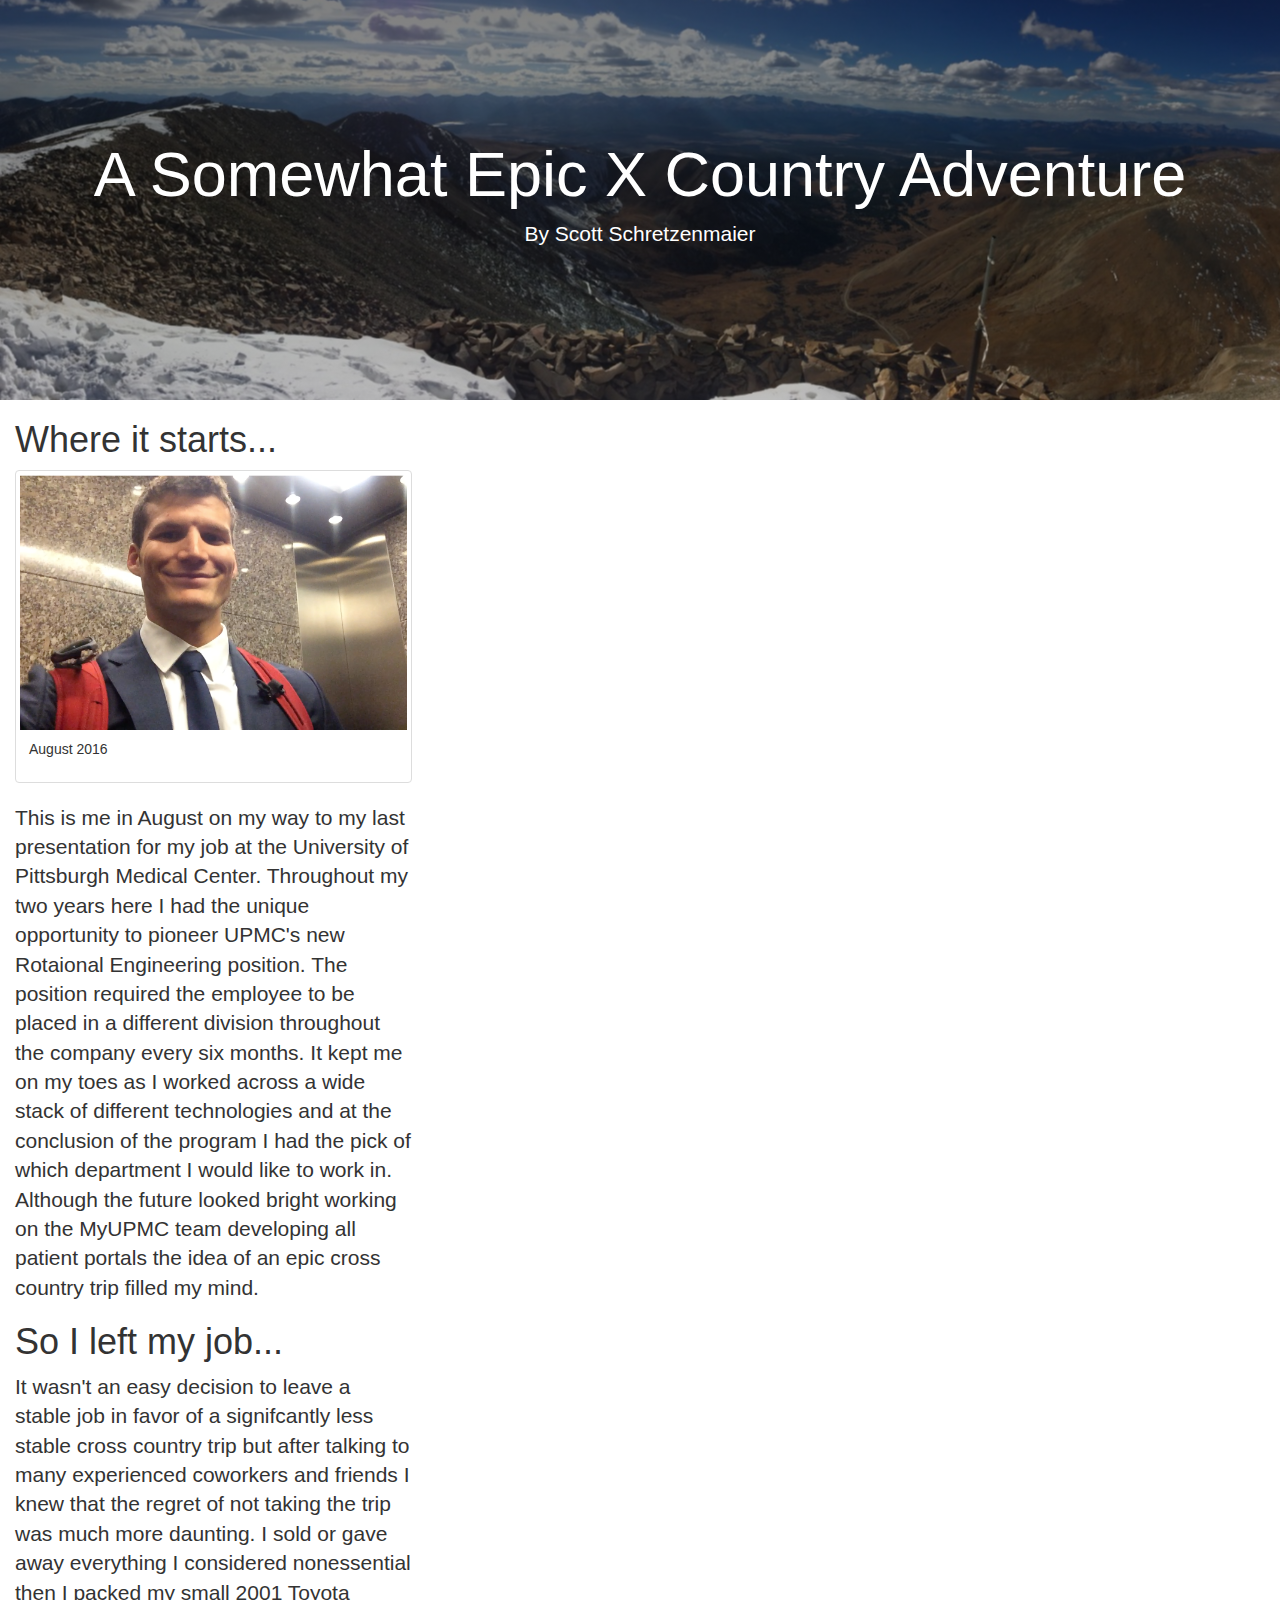
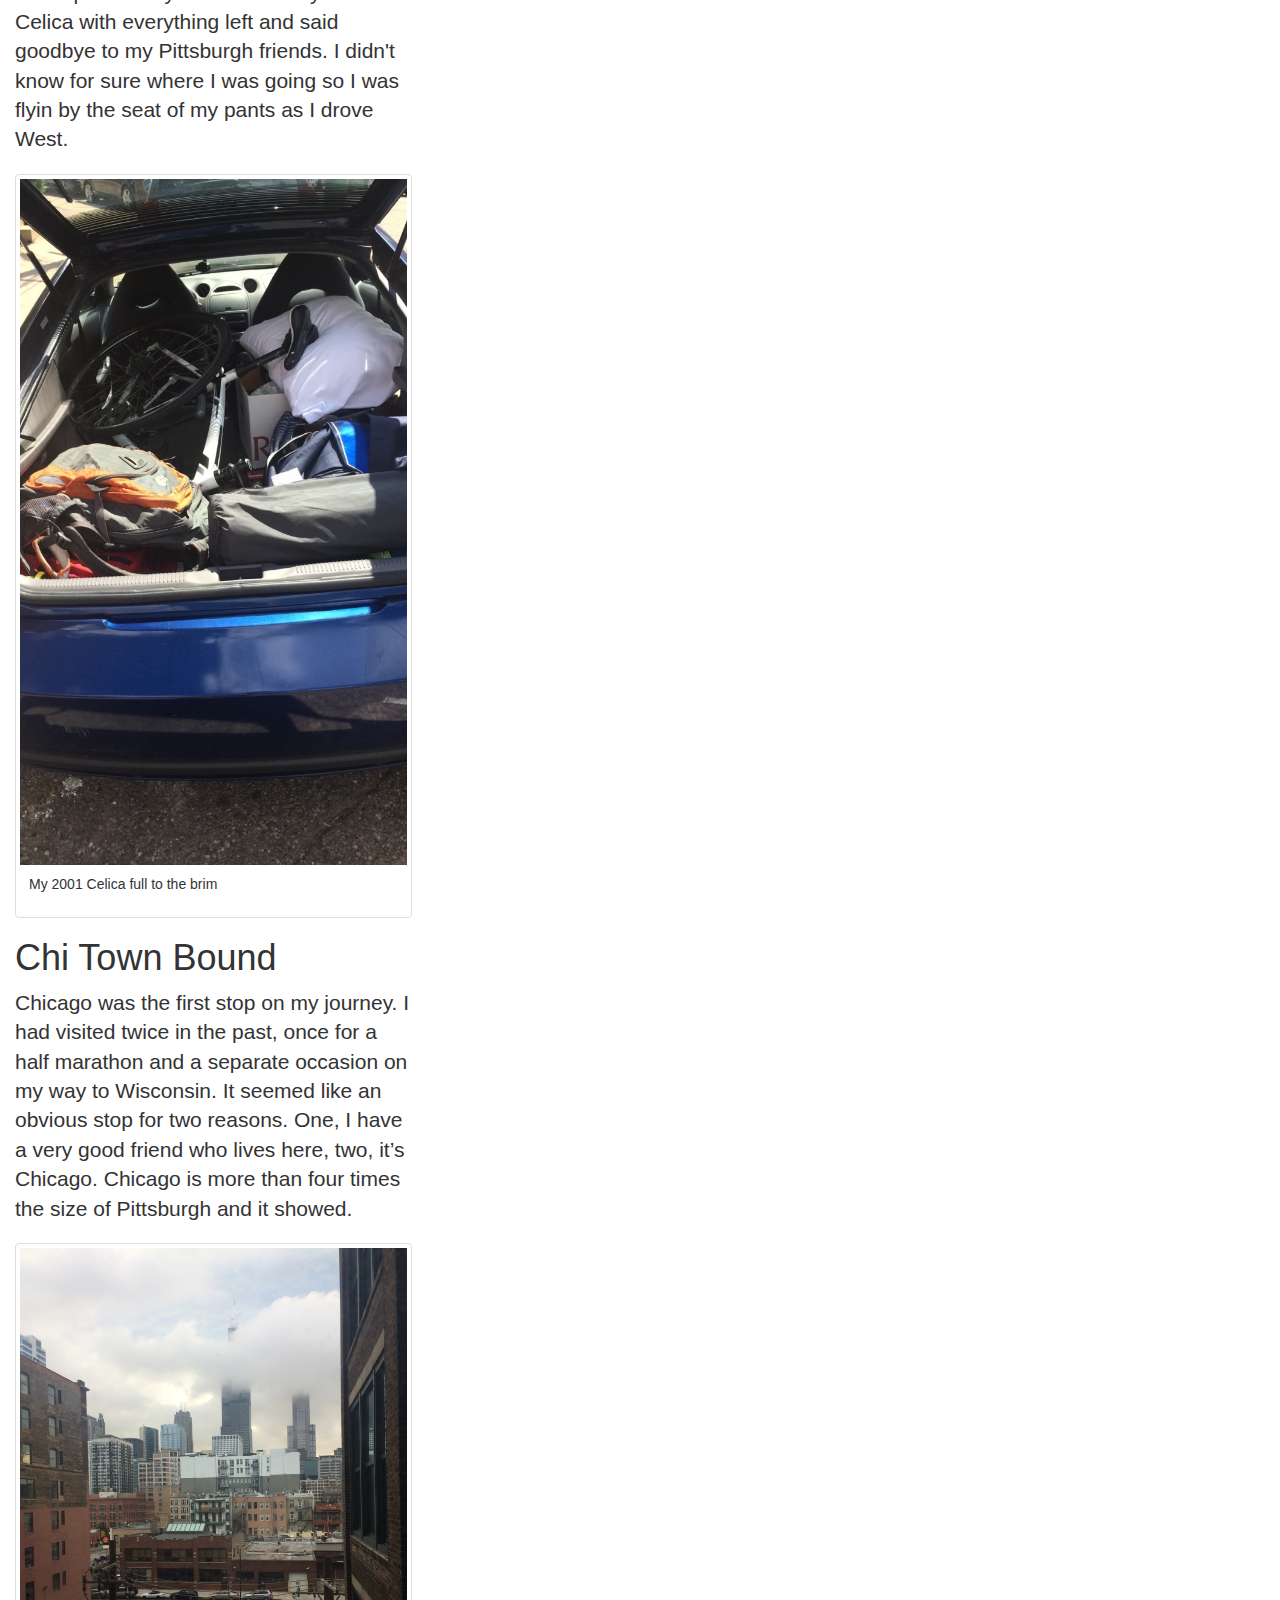
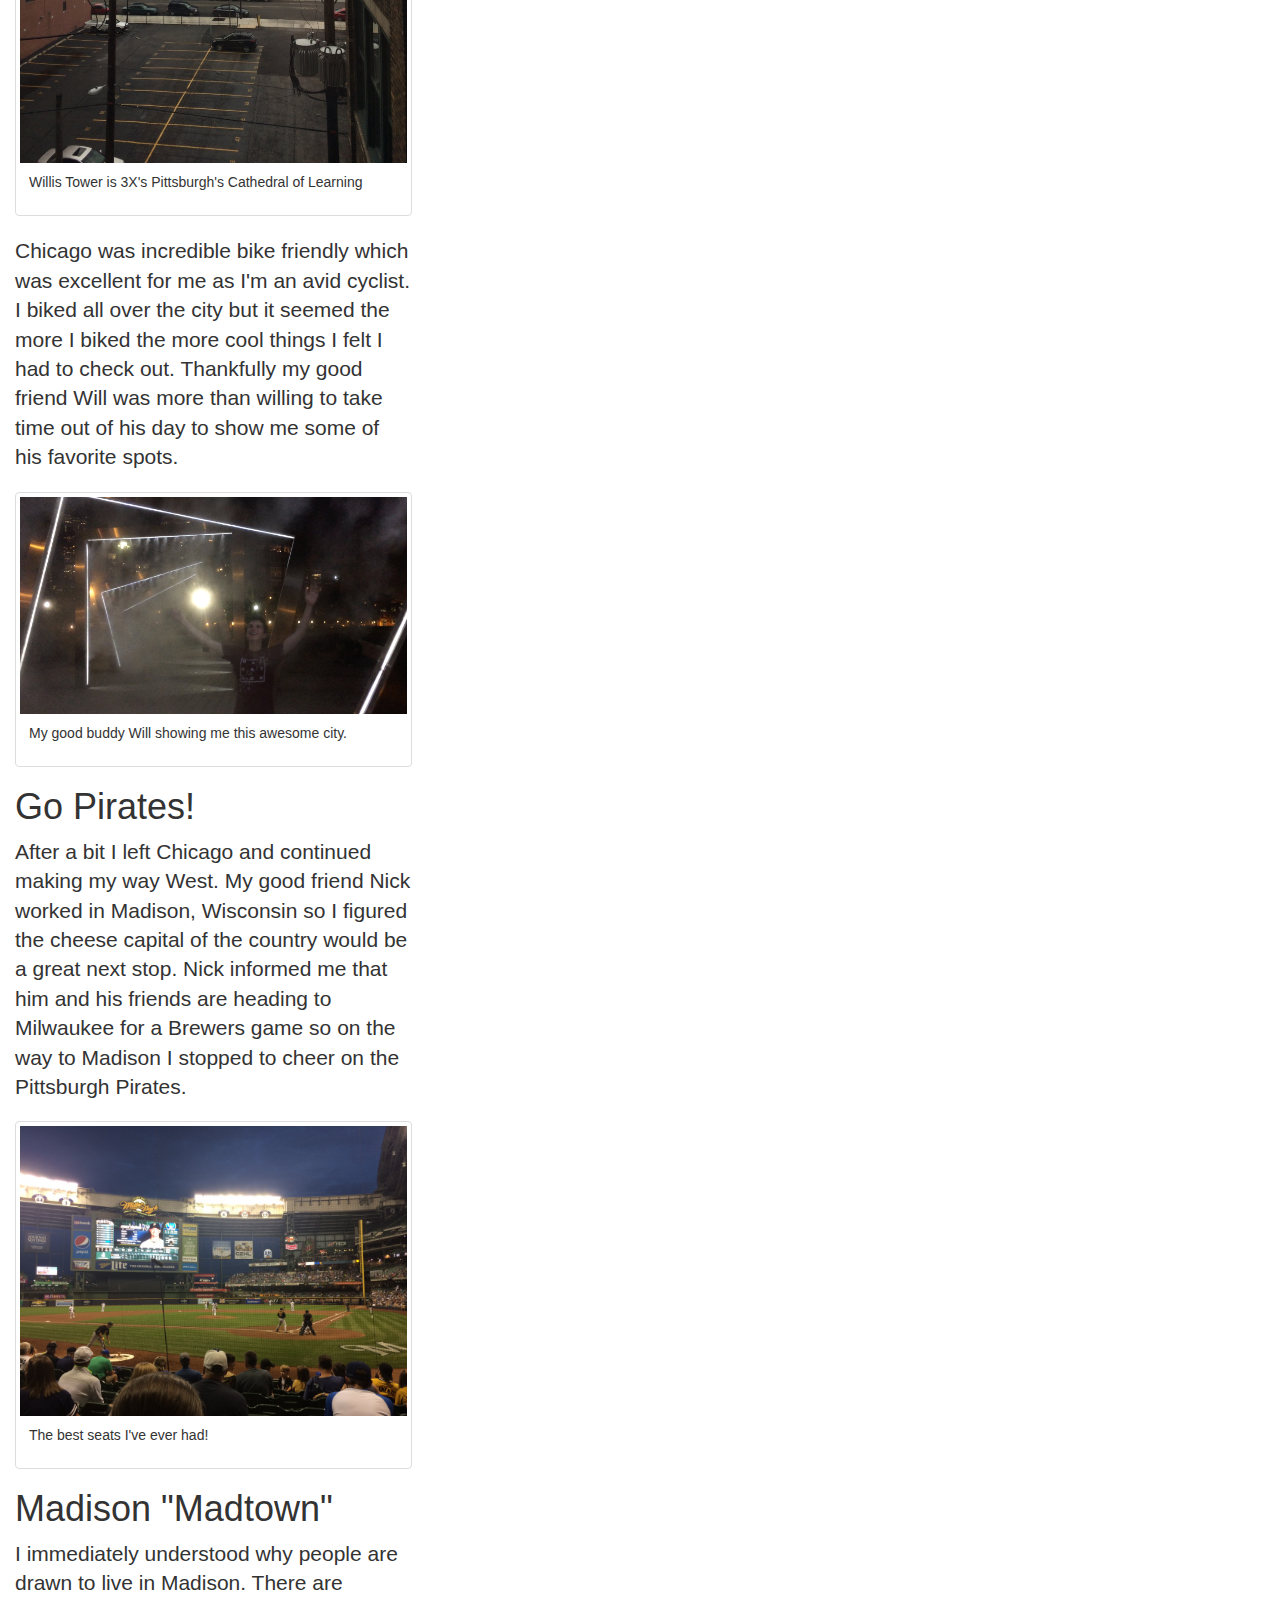
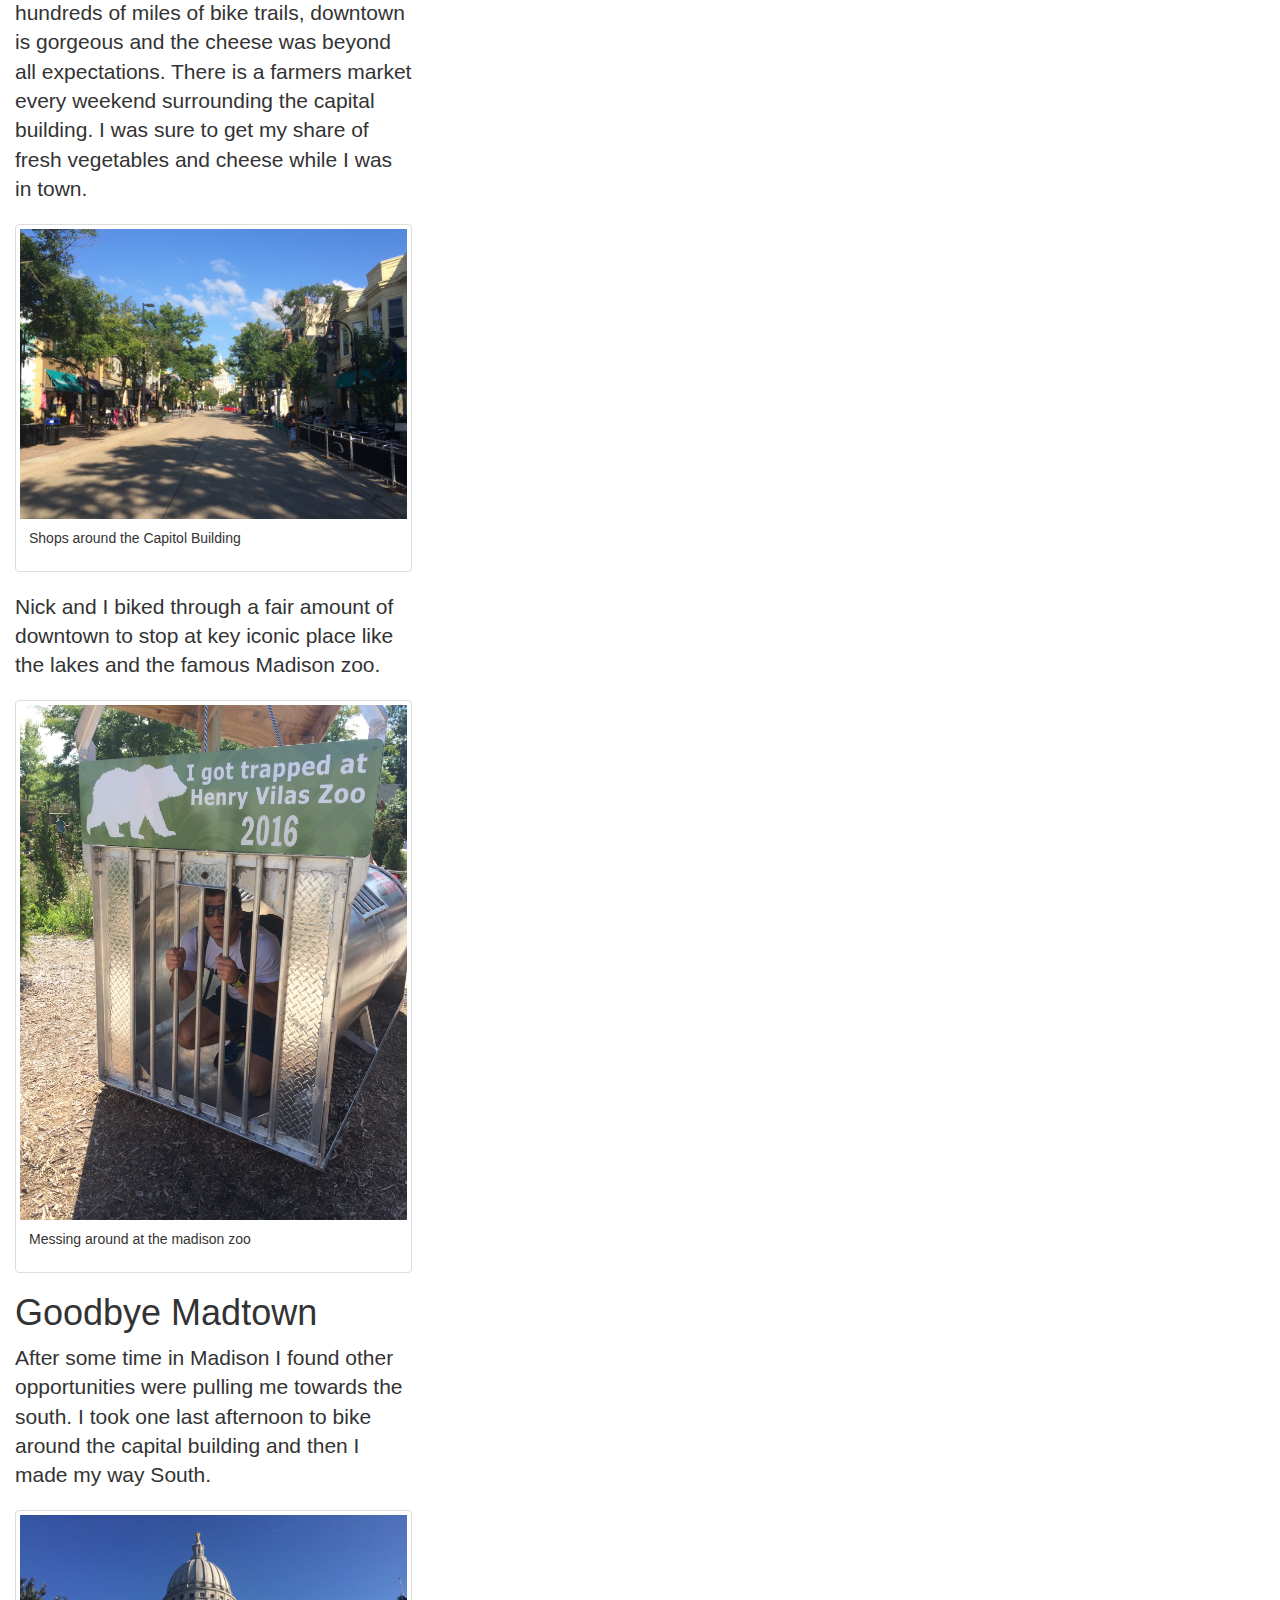
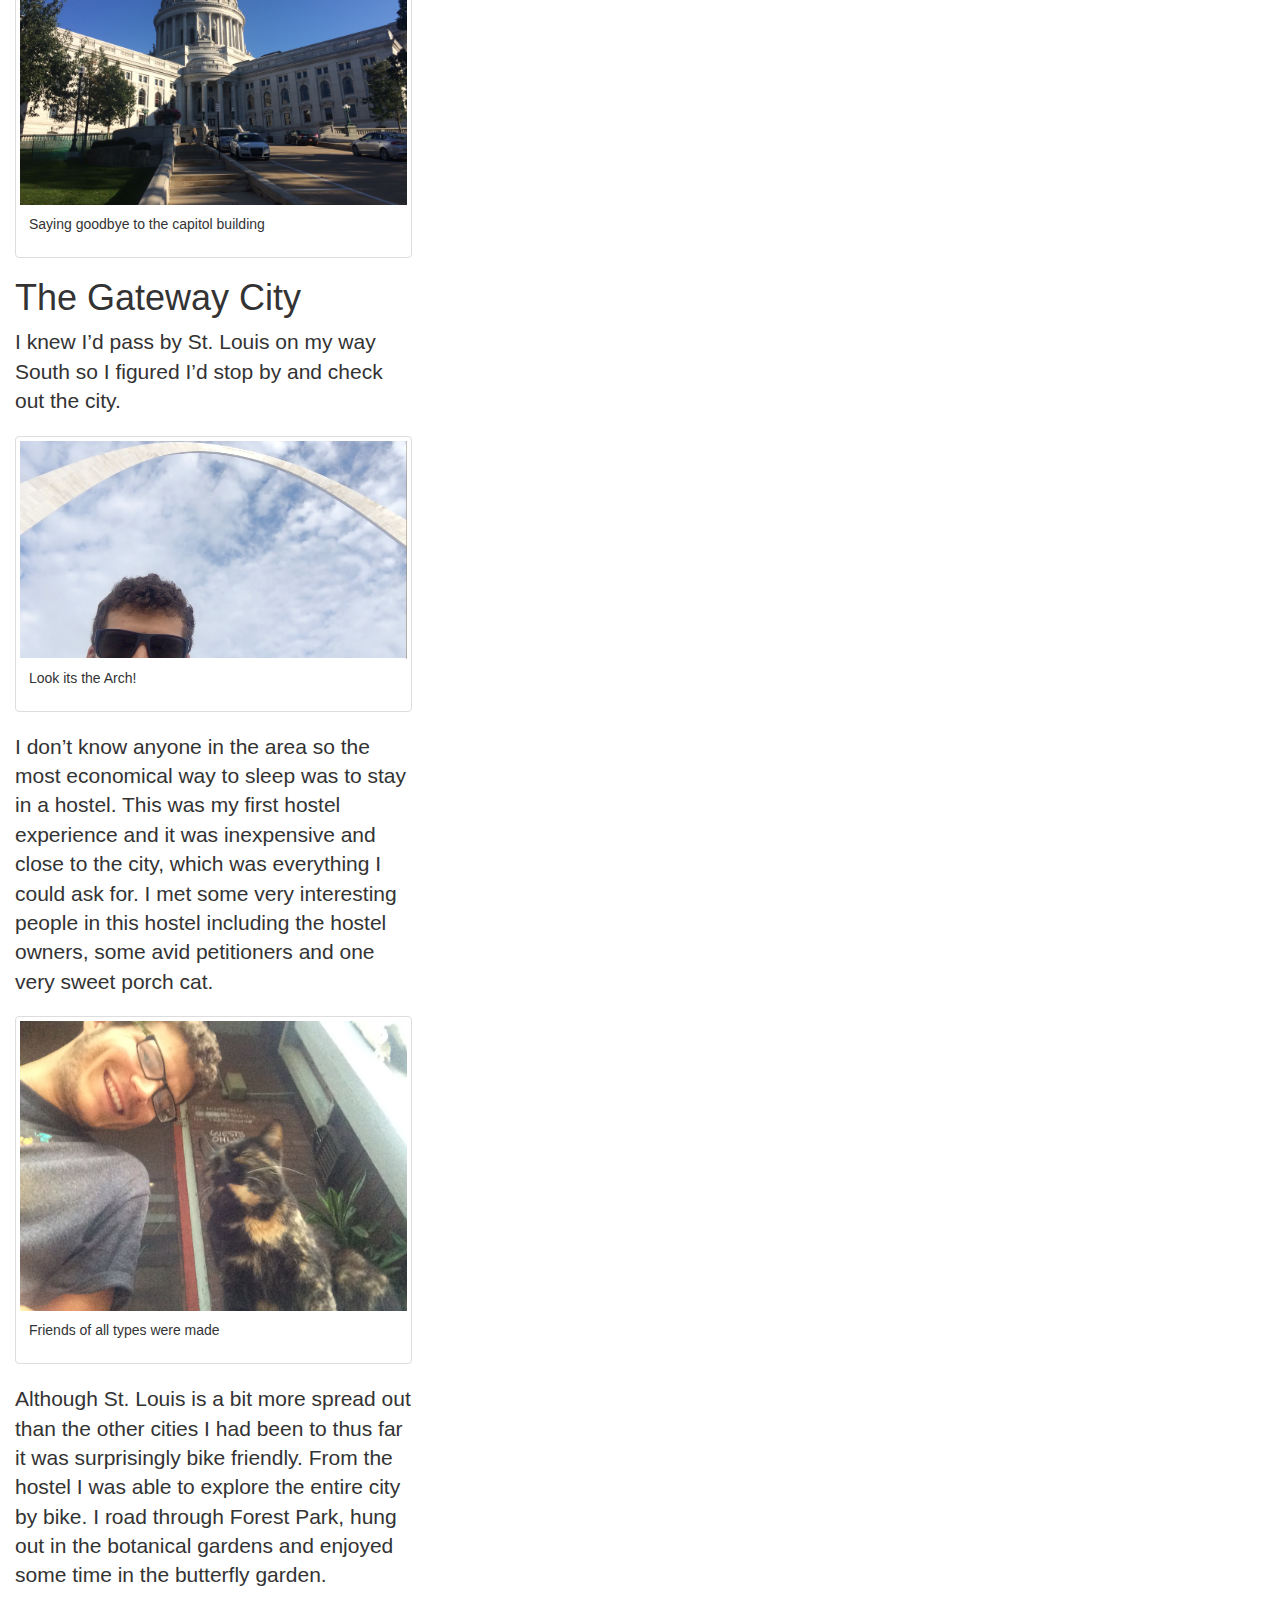
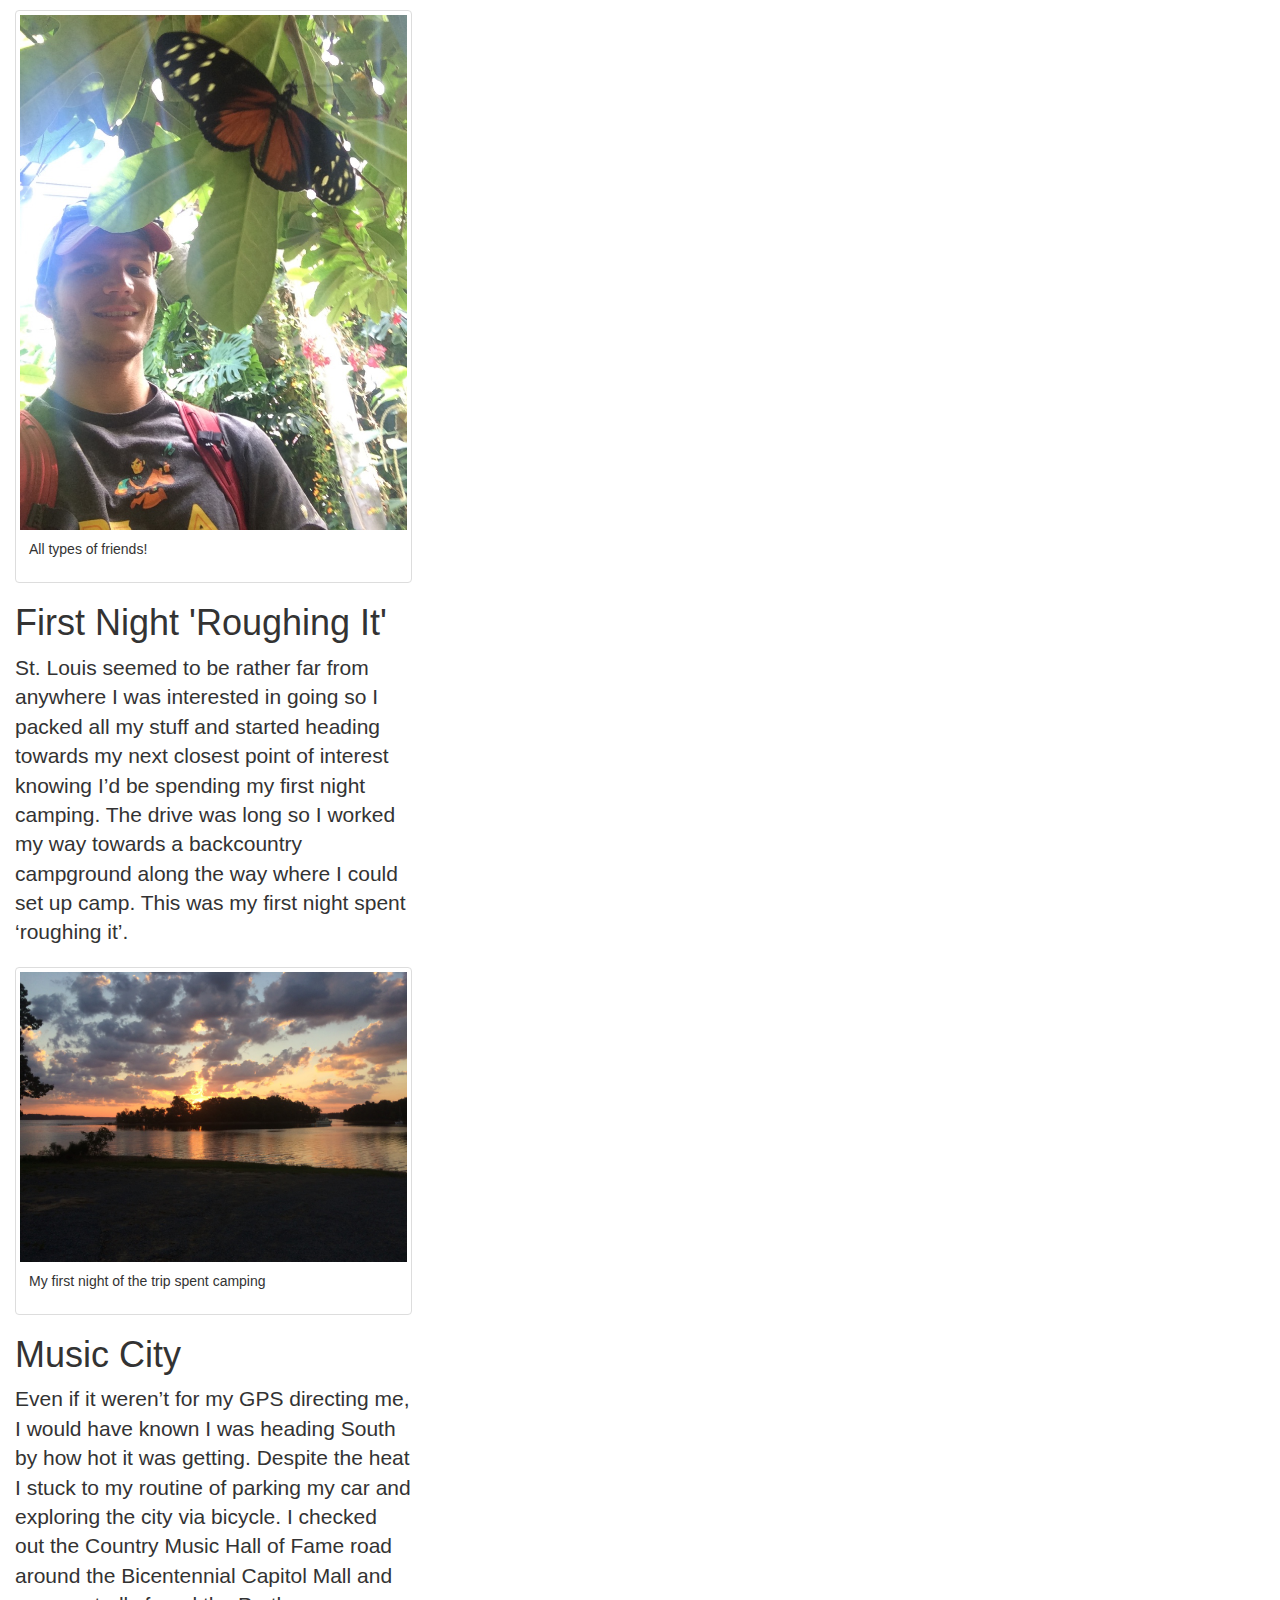
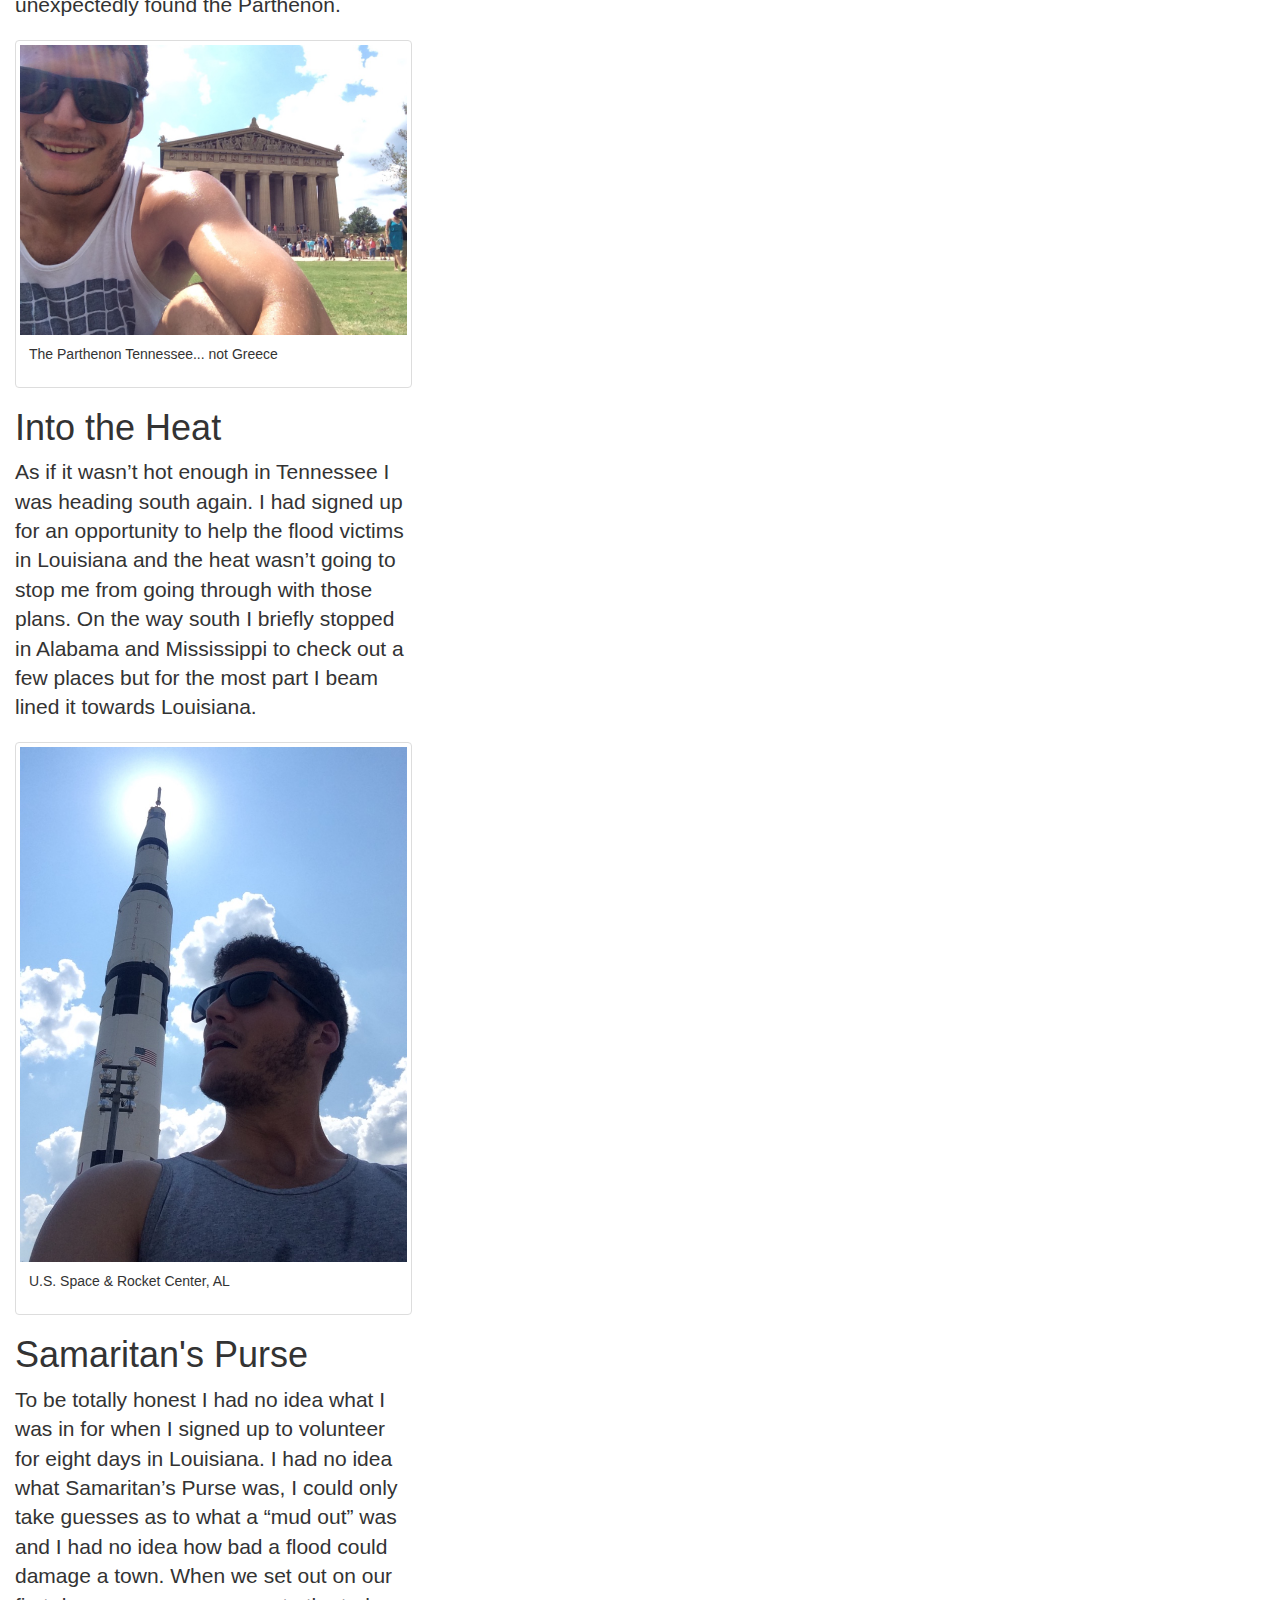
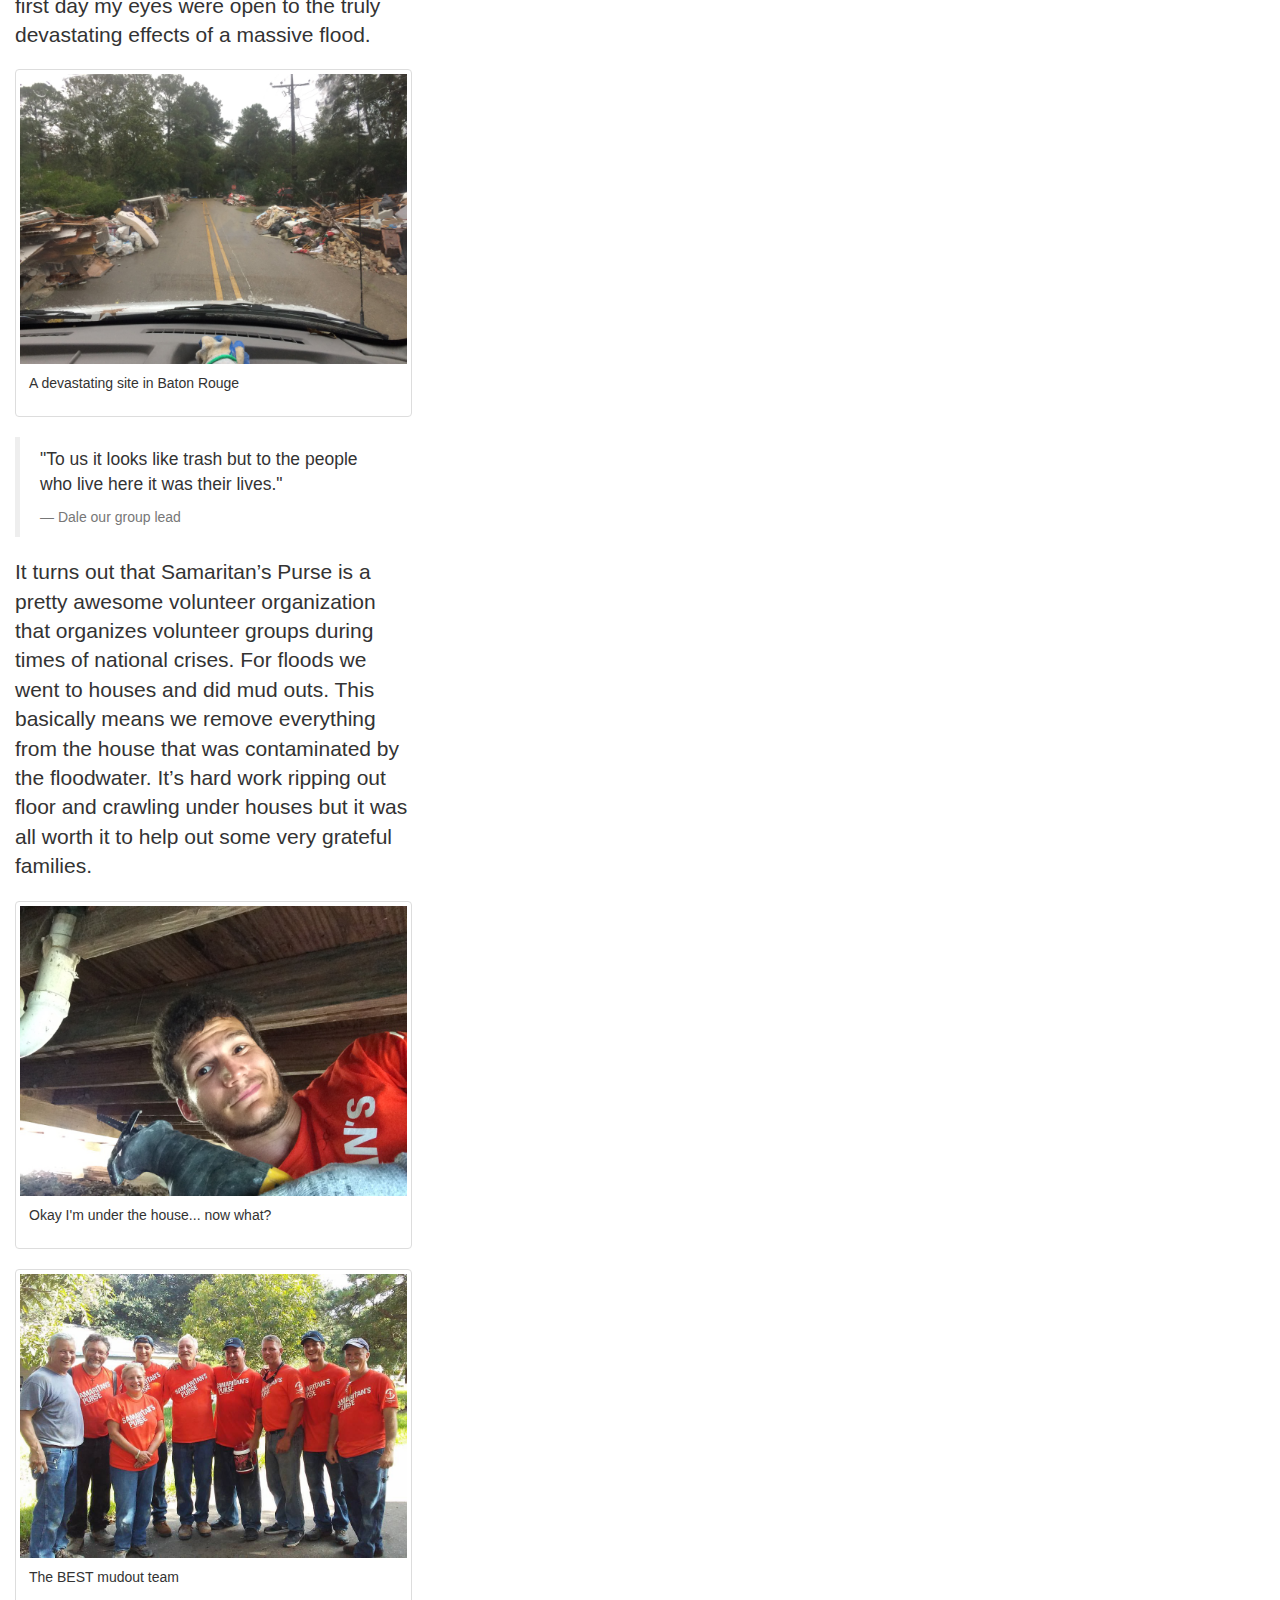
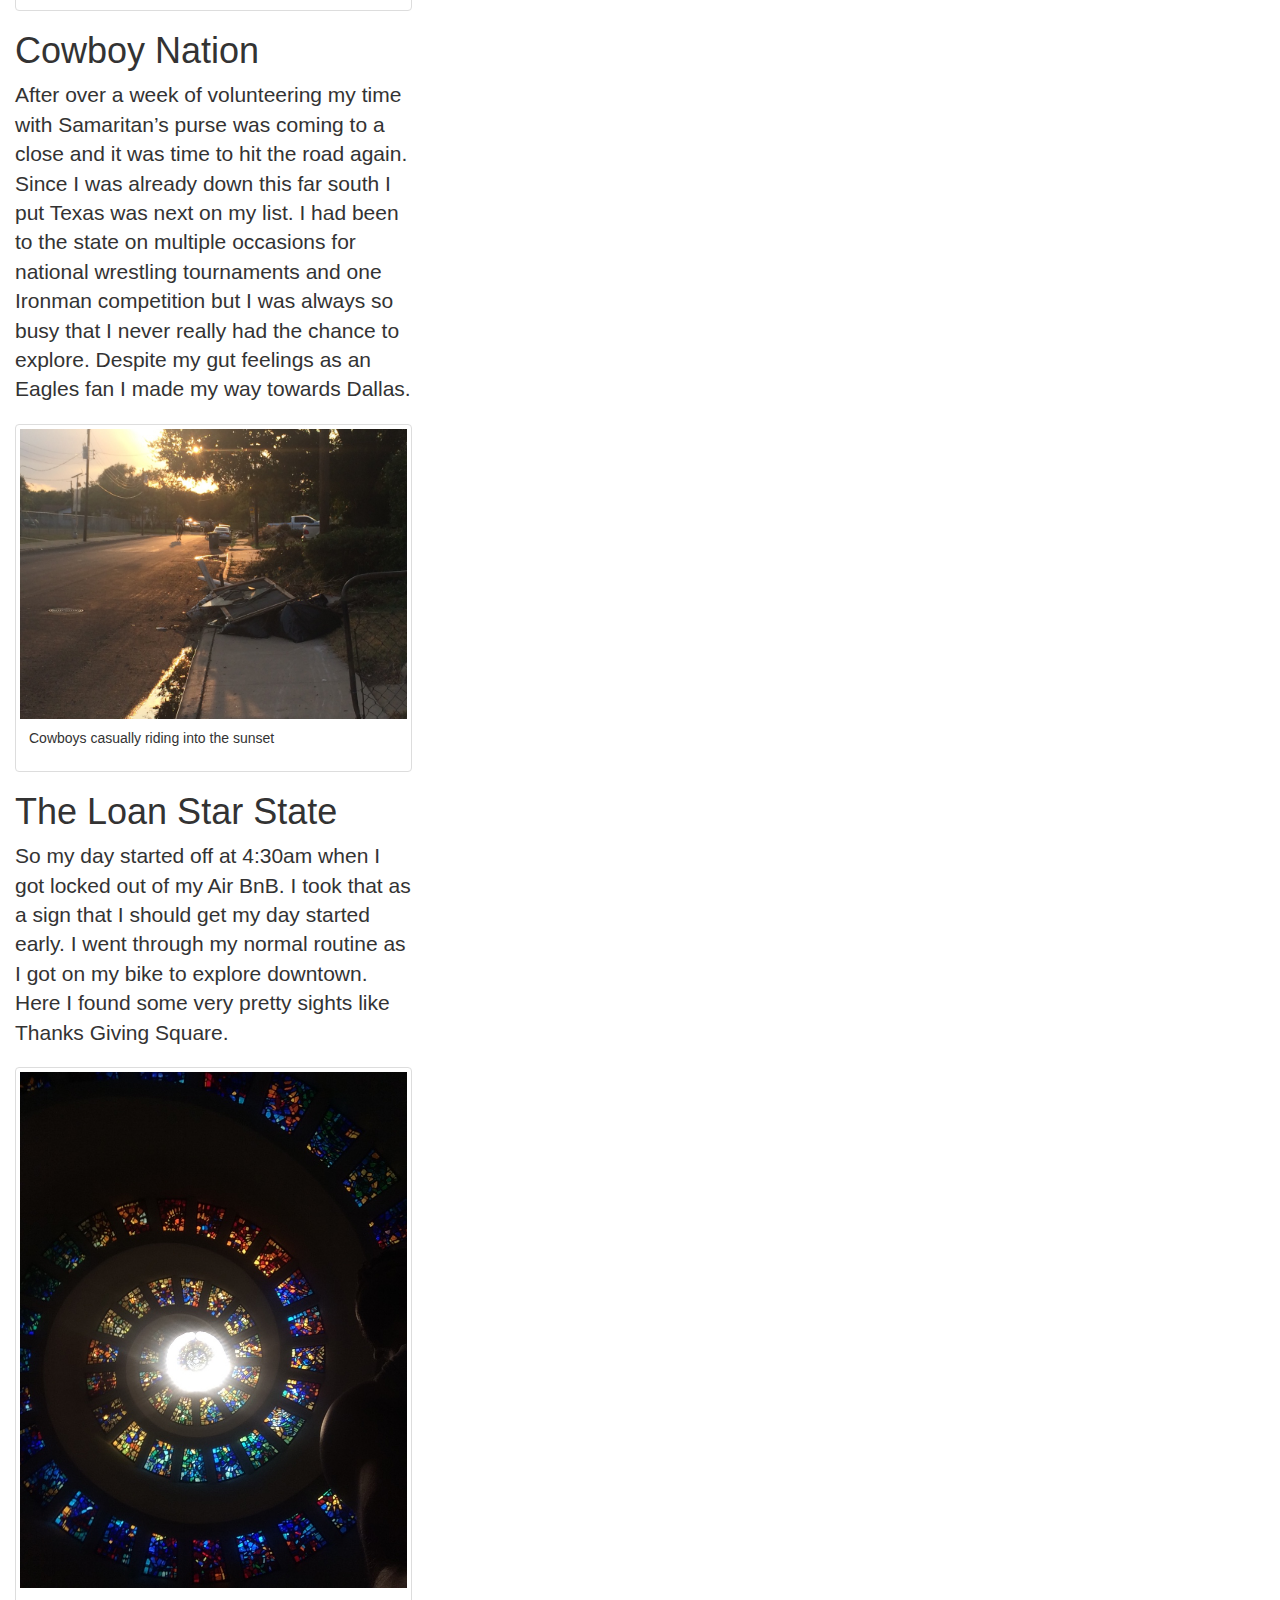
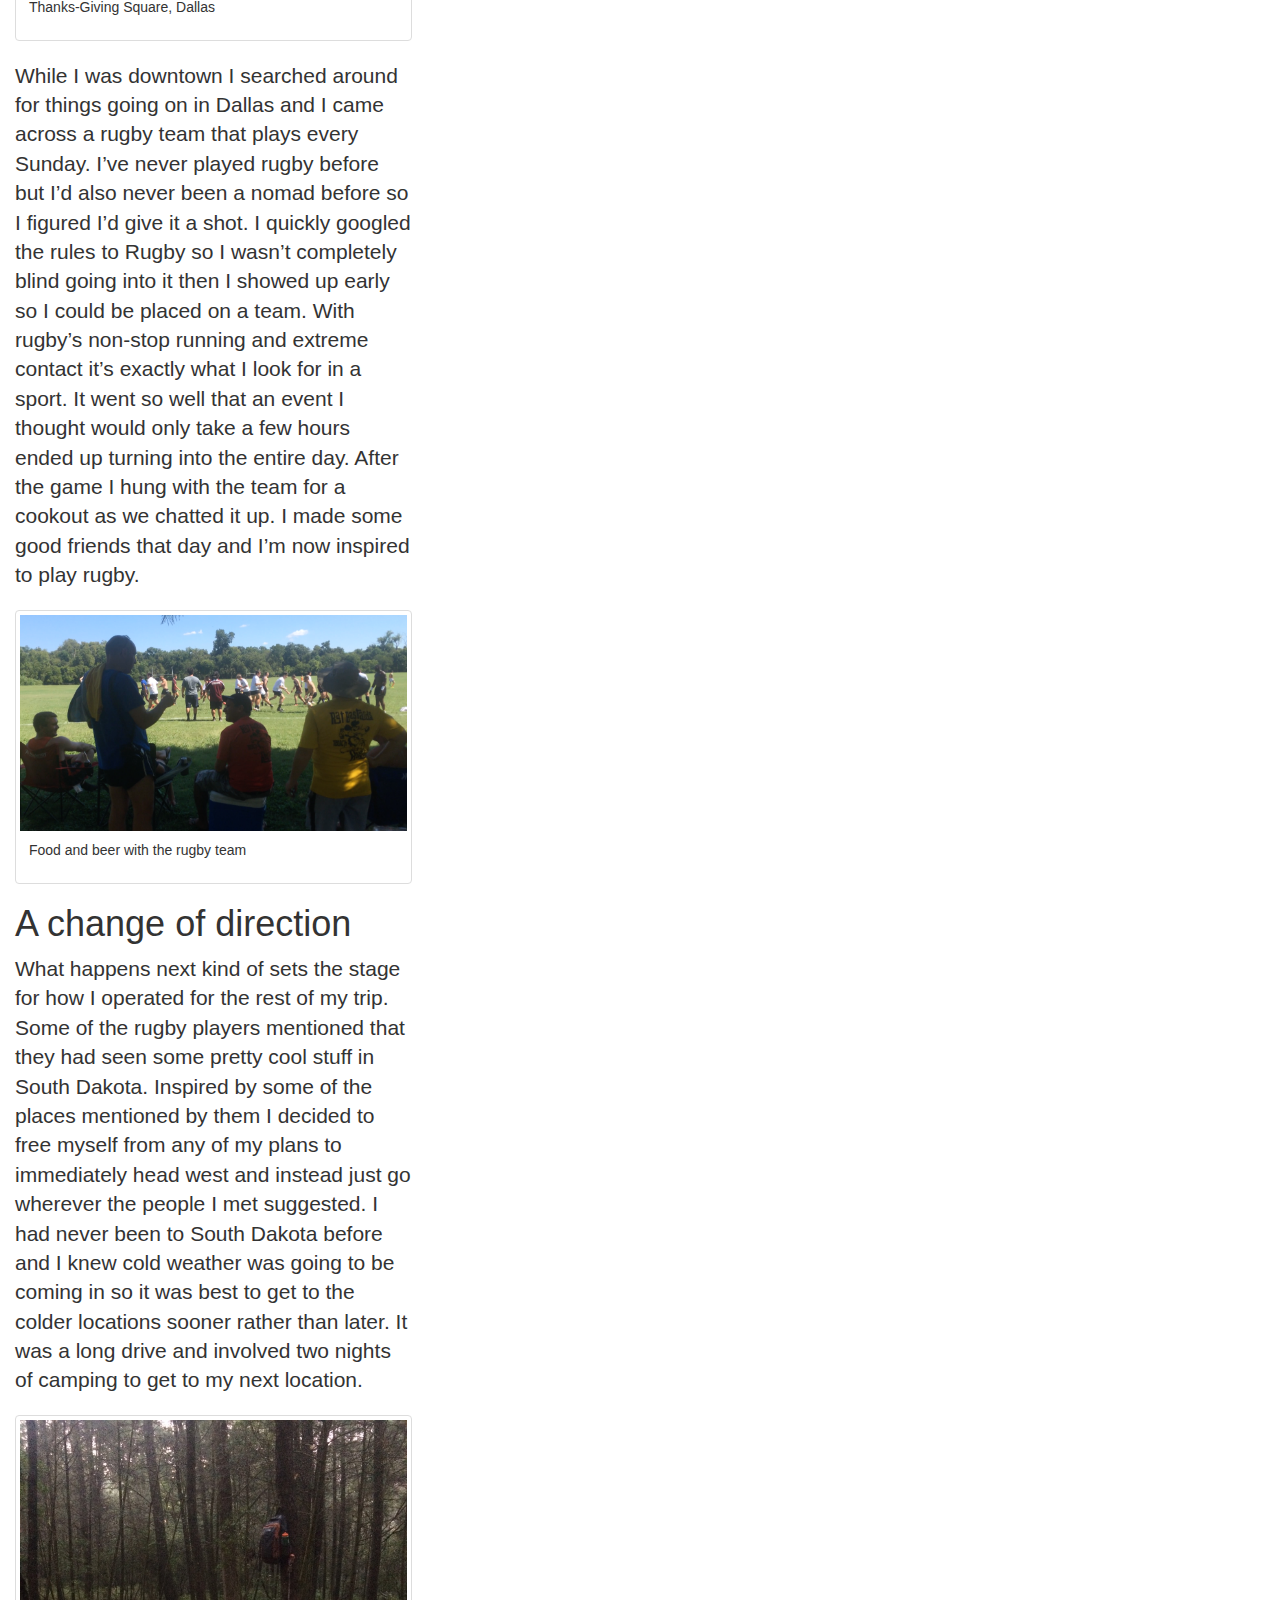
==== commit bbfec9a9: "updated d3 to https" ====
--- a/adventure-america.html
+++ b/adventure-america.html
@@ -5,7 +5,7 @@
 		<title>Cross Country Adventure</title>
 
         <!--Custom styles-->
-        <link rel="stylesheet" href="american-adventure.css" >
+        <link rel="stylesheet" href="adventure-america.css" >
 
 		<link rel="stylesheet" href="https://maxcdn.bootstrapcdn.com/bootstrap/3.3.7/css/bootstrap.min.css" integrity="sha384-BVYiiSIFeK1dGmJRAkycuHAHRg32OmUcww7on3RYdg4Va+PmSTsz/K68vbdEjh4u" crossorigin="anonymous">
 
@@ -13,7 +13,7 @@
         <script src="https://cdn.jsdelivr.net/lodash/4.17.4/lodash.min.js"></script>-->
 
 
-		<script src="http://d3js.org/d3.v4.min.js"></script>
+		<script src="https://d3js.org/d3.v4.min.js"></script>
 		<!-- Imported above soly for line? Need to update dependencies -->
 
 		<script src="http://d3js.org/topojson.v1.min.js"></script>
@@ -1240,7 +1240,7 @@
     <div id="canvas">
 
     </div>
-<script src="american-adventure.js"></script>
+<script src="adventure-america.js"></script>
 
 
 </body>
--- a/adventure-america.css
+++ b/adventure-america.css
@@ -0,0 +1,48 @@
+#header-img-div{
+                    -webkit-background-size: cover;
+                    -moz-background-size: cover;
+                    background-size: cover;
+                    -o-background-size: cover;
+                    background: linear-gradient(rgba(0, 0, 0, 0.5), rgba(0, 0, 0, 0.25)), url('mt-header.jpg') no-repeat center center scroll;
+                    height:400px;
+            }
+			.states {
+			  fill: #e6f2ff;
+			  stroke: #67796F;
+			}
+
+			#canvas {
+				position: absolute;
+				/*max-height: 100%;*/
+			    /*background-color: #eee;*/
+			    overflow-y: auto;
+			    right:0;
+                z-index:-1;
+                /*TODO: mention how this improves scroll by offloadin css features to the GPU*/
+                -webkit-transform: translate3d(0, 0, 0); 
+                -moz-transform: translate3d(0, 0, 0);
+                -ms-transform: translate3d(0, 0, 0);
+                transform: translate3d(0, 0, 0);
+
+                overflow: hidden;
+                width: 100%; 
+
+			}
+            #svg-ele {
+                right:0;
+                float: right;
+            }
+            #text {
+                /*background-color: rgba(255, 255, 255, 0.5);*/
+                background: linear-gradient(to right, rgba(255, 255, 255, 1), rgba(255, 255, 255, .1));
+                /*-webkit-filter: opacity(.2);
+                 filter: opacity(.2);*/
+            }
+            #footer {
+                height: 800px;
+            }
+            .jumbotron.text-center{
+                padding-top: 120px;
+                color: #ffffff;
+                background-color: transparent;
+            }